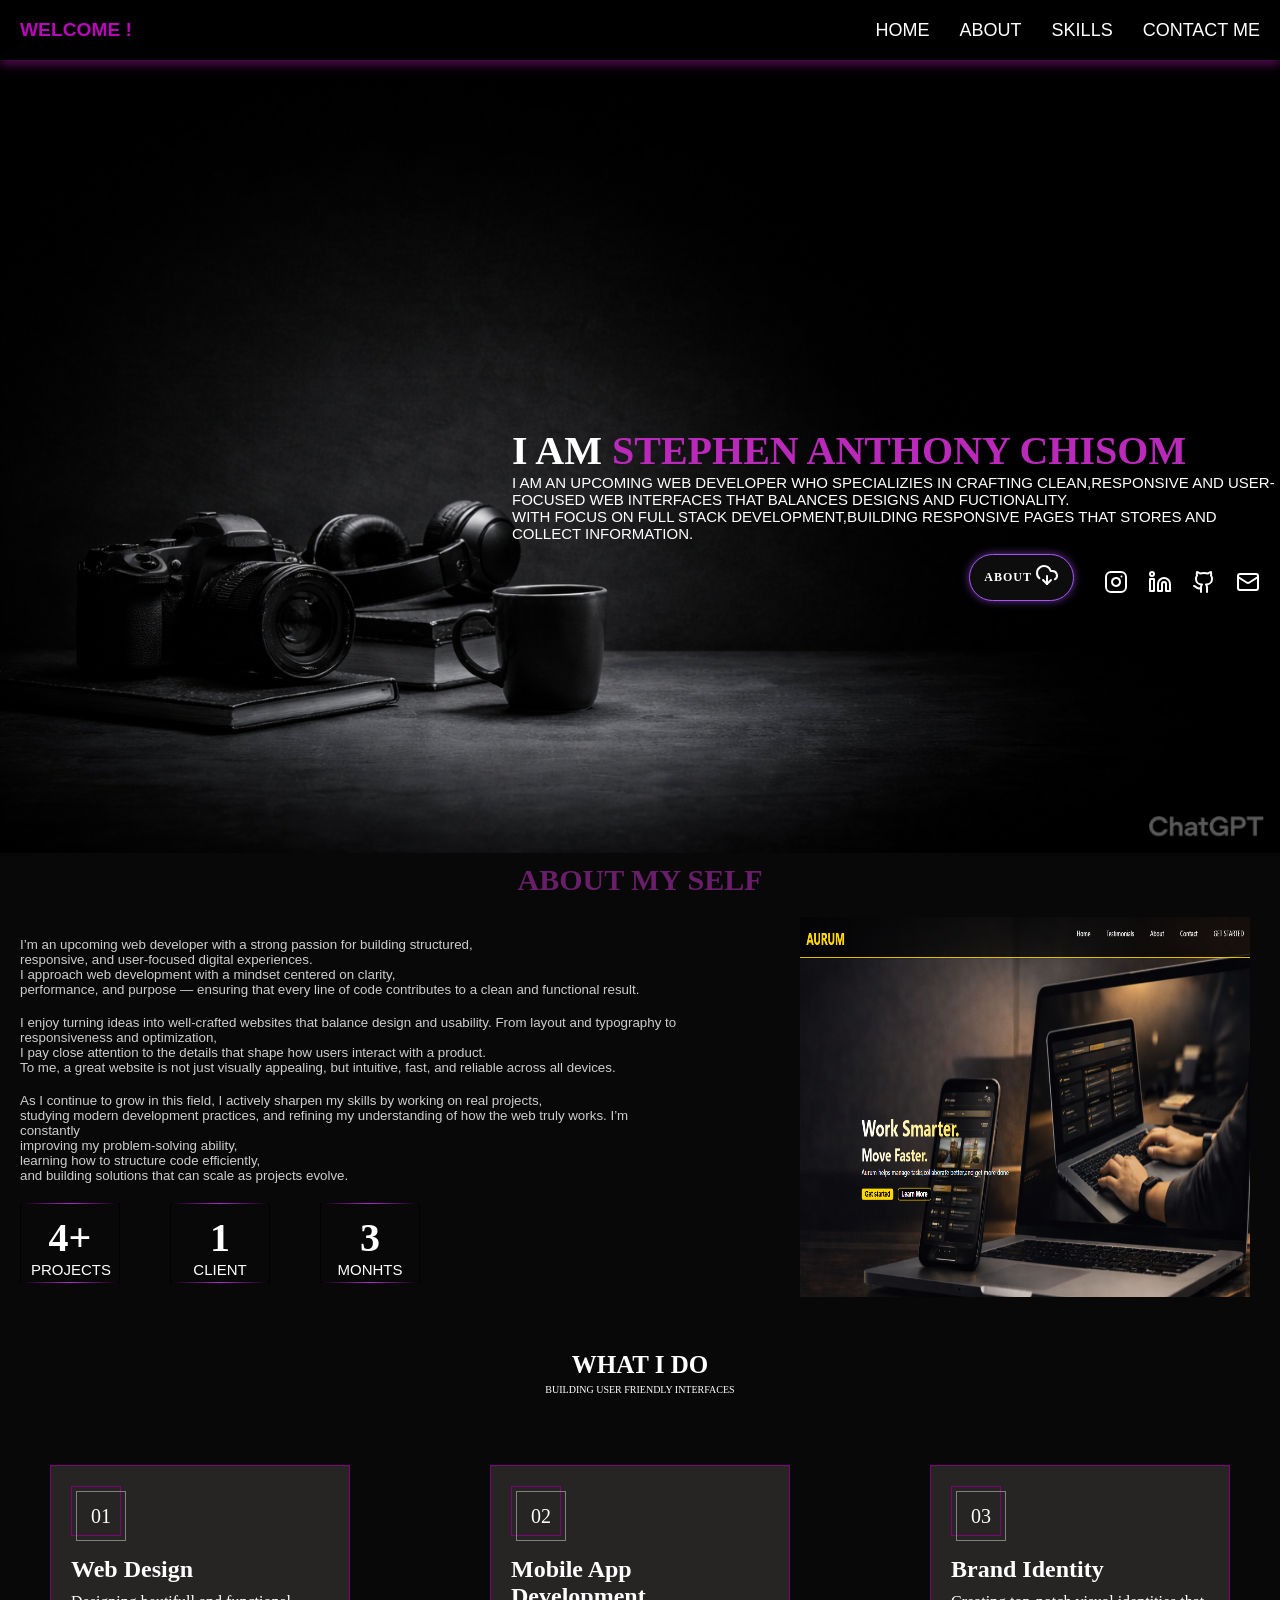
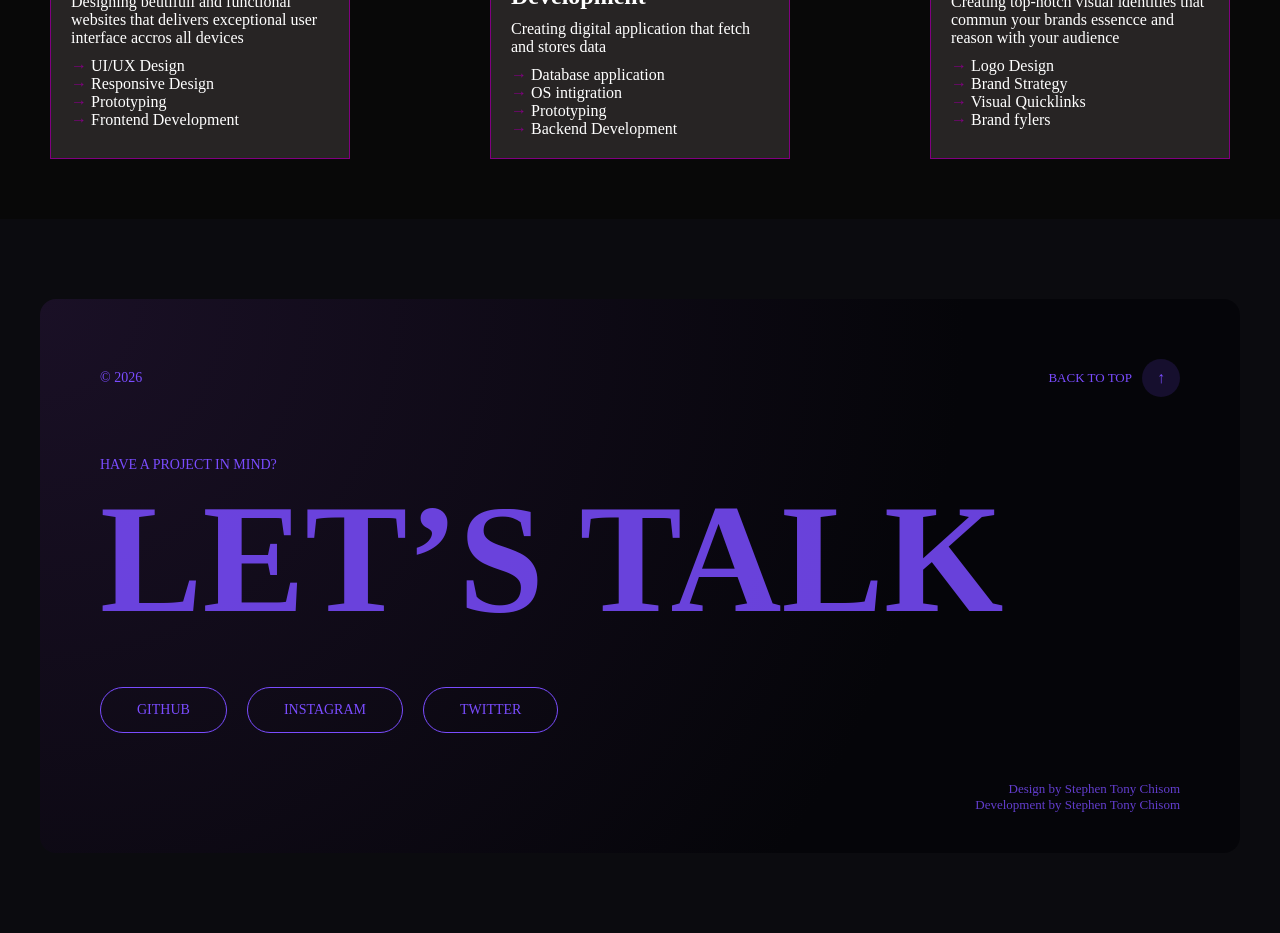
==== index.html @ 87e0ef07 "intial commit" ====
<!DOCTYPE html>
<html lang="en">

<head>
    <meta charset="UTF-8">
    <meta name="viewport" content="width=device-width, initial-scale=1.0">
    <title>My Potfolio Page|| Home</title>
    <link rel="stylesheet" href="style.css" />
</head>

<body>
    <div class="page-layout">
        <header class="header">
            <div class="logo">WELCOME !</div>
            <nav class=>
                <ul class="nav">
                    <li><a href="./index.html">HOME</a></li>
                    <li><a href="#about">ABOUT</a></li>
                    <li><a href="./skills.html">SKILLS</a></li>
                    <li><a href="./contact.html">CONTACT ME</a></li>
                </ul>
            </nav>
        </header>
        <main>
            <section>
                <div id="top" class="hero-sec">
                    <img class="hero-img" src="images/hero-img.jpg" alt="hero-image">
                    <div class="hero-text">
                        <h1>I AM <span>STEPHEN ANTHONY CHISOM</span></h1>
                        <p>I AM AN UPCOMING WEB DEVELOPER WHO SPECIALIZIES IN CRAFTING CLEAN,RESPONSIVE AND USER-FOCUSED
                            WEB INTERFACES THAT BALANCES DESIGNS AND FUCTIONALITY.<br>
                            WITH FOCUS ON FULL STACK DEVELOPMENT,BUILDING RESPONSIVE PAGES THAT STORES AND COLLECT
                            INFORMATION. </p>
                        <div class="abt-and-icon-container">
                         <div class="about-btn">
                                <div>ABOUT</div>
                                <div class=> <svg id="about-icon" xmlns="http://www.w3.org/2000/svg" width="24"
                                        height="24" viewBox="0 0 24 24" fill="none" stroke="currentColor"
                                        stroke-width="2" stroke-linecap="round" stroke-linejoin="round"
                                        class="lucide lucide-cloud-download-icon lucide-cloud-download">
                                        <path d="M12 13v8l-4-4" />
                                        <path d="m12 21 4-4" />
                                        <path d="M4.393 15.269A7 7 0 1 1 15.71 8h1.79a4.5 4.5 0 0 1 2.436 8.284" />
                                    </svg></div>
                            </div>
                            <div class="icons-container">
                                <div><svg xmlns="http://www.w3.org/2000/svg" width="24" height="24" viewBox="0 0 24 24"
                                        fill="none" stroke="currentColor" stroke-width="2" stroke-linecap="round"
                                        stroke-linejoin="round" class="lucide lucide-instagram-icon lucide-instagram">
                                        <rect width="20" height="20" x="2" y="2" rx="5" ry="5" />
                                        <path d="M16 11.37A4 4 0 1 1 12.63 8 4 4 0 0 1 16 11.37z" />
                                        <line x1="17.5" x2="17.51" y1="6.5" y2="6.5" />
                                    </svg></div>
                                <div><svg xmlns="http://www.w3.org/2000/svg" width="24" height="24" viewBox="0 0 24 24"
                                        fill="none" stroke="currentColor" stroke-width="2" stroke-linecap="round"
                                        stroke-linejoin="round" class="lucide lucide-linkedin-icon lucide-linkedin">
                                        <path
                                            d="M16 8a6 6 0 0 1 6 6v7h-4v-7a2 2 0 0 0-2-2 2 2 0 0 0-2 2v7h-4v-7a6 6 0 0 1 6-6z" />
                                        <rect width="4" height="12" x="2" y="9" />
                                        <circle cx="4" cy="4" r="2" />
                                    </svg></div>
                                <div><svg xmlns="http://www.w3.org/2000/svg" width="24" height="24" viewBox="0 0 24 24"
                                        fill="none" stroke="currentColor" stroke-width="2" stroke-linecap="round"
                                        stroke-linejoin="round" class="lucide lucide-github-icon lucide-github">
                                        <path
                                            d="M15 22v-4a4.8 4.8 0 0 0-1-3.5c3 0 6-2 6-5.5.08-1.25-.27-2.48-1-3.5.28-1.15.28-2.35 0-3.5 0 0-1 0-3 1.5-2.64-.5-5.36-.5-8 0C6 2 5 2 5 2c-.3 1.15-.3 2.35 0 3.5A5.403 5.403 0 0 0 4 9c0 3.5 3 5.5 6 5.5-.39.49-.68 1.05-.85 1.65-.17.6-.22 1.23-.15 1.85v4" />
                                        <path d="M9 18c-4.51 2-5-2-7-2" />
                                    </svg></div>
                                <div><svg xmlns="http://www.w3.org/2000/svg" width="24" height="24" viewBox="0 0 24 24"
                                        fill="none" stroke="currentColor" stroke-width="2" stroke-linecap="round"
                                        stroke-linejoin="round" class="lucide lucide-mail-icon lucide-mail">
                                        <path d="m22 7-8.991 5.727a2 2 0 0 1-2.009 0L2 7" />
                                        <rect x="2" y="4" width="20" height="16" rx="2" />
                                    </svg></div>
                            </div>
                        </div>
            </section>
            <section id="about">
                <h2 class="about-header">ABOUT MY SELF</h2>
                <div class="about-sec">
                    <div>
                        <div class="about-text-container">

                            <p class="about-text">I’m an upcoming web developer with a strong passion for building
                                structured,<br>
                                responsive, and
                                user-focused digital experiences. <br>
                                I approach web development with a mindset centered on
                                clarity,<br>
                                performance, and purpose — ensuring that every line of code contributes to a clean and
                                functional result.</p>
                            <br>
                            <p class="about-text">I enjoy turning ideas into well-crafted websites that balance design
                                and usability. From
                                layout
                                and typography to <br> responsiveness and optimization, <br>
                                I pay close attention to the details
                                that
                                shape how users interact with a product. <br>
                                To me, a great website is not just visually
                                appealing,
                                but intuitive, fast, and reliable across all devices.</p>
                            <br>
                            <p class="about-text">As I continue to grow in this field, I actively sharpen my skills by
                                working on real
                                projects,<br>
                                studying modern development practices, and refining my understanding of how the web
                                truly works.
                                I’m constantly<br> improving my problem-solving ability,<br>
                                learning how to structure code
                                efficiently,<br>

                                and building solutions that can scale as projects evolve.</p>
                        </div>
                        <div class="box-container">
                            <div class="box">
                                <h1>4+</h1>
                                <p>PROJECTS</p>
                            </div>
                            <div class="box">
                                <h1>1</h1>
                                <p>CLIENT</p>
                            </div>
                            <div class="box">
                                <h1>3</h1>
                                <p>MONHTS</p>
                            </div>
                        </div>
                    </div>
                    <div>
                        <img class="img-2" src="images/pic1.jpg" alt="pic">
                    </div>
                </div>
                <h3 class="about-header-2">WHAT I DO</h3>
                <p class="about-header-p">BUILDING USER FRIENDLY INTERFACES</p>
                <div class="service-flex">
                    <div class="service-box">
                        <div class="invisible-box">
                            <div class="child-1"></div>
                            <div class="child-2"></div>
                            <span class="service-text">01</span>
                        </div>
                        <h2>Web Design</h2>
                        <span>Designing beutifull and functional websites that delivers exceptional user interface accros
                            all devices</span>
                        <ul>
                            <li><span>&rarr;</span> UI/UX Design</li>
                            <li><span>&rarr;</span> Responsive Design</li>
                            <li><span>&rarr;</span> Prototyping</li>
                            <li><span>&rarr;</span> Frontend Development</li>
                        </ul>
                    </div>
                    <div class="service-box">
                        <div class="invisible-box">
                            <div class="child-1"></div>
                            <div class="child-2"></div>
                            <span class="service-text">02</span>
                        </div>
                        <h2>Mobile App Development</h2>
                        <span>Creating digital application that fetch and stores data</span>
                        <ul>
                            <li><span>&rarr;</span> Database application</li>
                            <li><span>&rarr;</span>  OS intigration</li>
                            <li><span>&rarr;</span>  Prototyping</li>
                            <li><span>&rarr;</span>  Backend Development</li>
                        </ul>
                    </div>
                        <div class="service-box">
                            <div class="invisible-box">
                                <div class="child-1"></div>
                                <div class="child-2"></div>
                                <span class="service-text">03</span>
                            </div>
                            <h2>Brand Identity</h2>
                            <span>Creating top-notch visual identities that commun your brands essencce and reason with
                                your audience</span>
                            <ul>
                                <li><span>&rarr;</span> Logo Design</li>
                                <li><span>&rarr;</span> Brand Strategy</li>
                                <li><span>&rarr;</span> Visual Quicklinks</li>
                                <li><span>&rarr;</span> Brand fylers</li>
                            </ul>
                        </div>
            </section>
        </main>
      <footer class="footer">
  <div class="footer-inner">

    <div class="footer-top">
      <span class="copyright">© 2026</span>

      <a href="#top" class="back-to-top">
        BACK TO TOP
        <span class="arrow">↑</span>
      </a>
    </div>

    <p class="subtitle">HAVE A PROJECT IN MIND?</p>

    <h1 class="title">LET’S TALK</h1>

    <div class="socials">
      <a href="#" class="pill">GITHUB</a>
      <a href="#" class="pill">INSTAGRAM</a>
      <a href="#" class="pill">TWITTER</a>
    </div>

    <div class="credits">
      <p>Design by Stephen Tony Chisom</p>
      <p>Development by Stephen Tony Chisom</p>
    </div>

  </div>
</footer>
    </div>
</body>

</html>
---- style.css ----
* {
    box-sizing: border-box;
    margin: 0;
    padding: 0;
}

.page-layout {
    display: grid;
    grid-template-rows: auto 1fr auto;
    grid-template-areas:
        'header header'
        'main main'
        'footer footer';
    min-height: 100vh;

    background-color: rgb(8, 8, 8);
}

.header {
    grid-area: header;
    display: flex;
    position: fixed;
    justify-content: space-between;
    color: white;
    background-color: black;
    width: 100%;
    height: 60px;
    padding: 10px 20px;
    top: 0;
    left: 0;
    align-items: center;
    box-shadow: 0 5px 10px rgba(80, 8, 80, 1);
    z-index: 10;
}
main{
    grid-area: main;
}
.nav {
    display: flex;
    gap: 30px;
    list-style: none;
    flex-wrap: wrap;
}

nav ul li a {
    text-decoration: none;
    color: white;
    font-size: large;
    font-family: 'Franklin Gothic Medium', 'Arial Narrow', Arial, sans-serif;
}

.logo {
    color: rgb(184, 8, 184);
    font-size: larger;
    font-family: 'Gill Sans', 'Gill Sans MT', Calibri, 'Trebuchet MS', sans-serif;
    cursor: pointer;
    font-weight: bold;
}

nav ul li a:hover {
    color: rgb(88, 78, 78);
}

.hero-sec {
    position: relative;
    width: 100%;
    height: calc(100vh-60px);
    overflow: hidden;
}

.page-layout {
    width: 100%;
    height: 100%;
    object-fit: cover;
    display: block;
}

.hero-img {
    width: 100%;
    height: 100%;
    object-fit: cover;
    display: block;
}

main div div h1 {
    color: white;
    font-size: 40px;
    font-family: Cambria, Cochin, Georgia, Times, 'Times New Roman', serif;
}

main div div h1 span {
    color: rgba(190, 42, 190, 0.986);
    font-size: 40px;
}

main div div p {
    color: white;
    font-size: 15px;
    font-family: Impact, Haettenschweiler, 'Arial Narrow Bold', sans-serif;
}

.hero-text {
    position: absolute;
    top: 50%;
    left: 40%;
}

.about-btn {
    display: inline-flex;
    align-items: center;
    gap: 3px;
    padding: 8px 14px;
    border-radius: 30px;
    background-color: #0d0d0d;
    color: white;
    text-decoration: none;
    font-size: 12px;
    font-weight: 600;
    letter-spacing: 1px;
    border: 1.5px solid #a855f7;
    box-shadow: 0 0 8px rgba(168, 85, 247, 0.6);
    margin-top: 12px;
    cursor: pointer;
}

#about-icon {
    font-size: 1px;
}

.about-btn:hover {
    background: #9b4dff;
    color: #000;
    box-shadow: 0 0 25px rgba(155, 77, 255, 1);
    transition: all 0.5s ease;
}

.icons-container {
    display: flex;
    gap: 20px;
    color: white;
    margin-top: 25px;
    font-size: 30px;
    padding-right: 20px;
    flex-wrap: wrap;
}

.abt-and-icon-container {
    display: flex;
    justify-content: flex-end;
    gap: 30px;
    flex-wrap: wrap;
}
.about-header{
    font-size: 30px;
    text-align: center;
    color: rgb(105, 30, 105);
    margin-top: 10px;
    margin-bottom: 20px;
}
.about-text{
    color: rgb(206, 205, 205);
    font-size: smaller;
   font-family: Verdana, Geneva, Tahoma, sans-serif;
}
.about-text-container{
    padding: 20px;
}
.about-sec{
    display: flex;
    gap: 100px;

}
.img-2{
    width:450px;
    height: 380px;
    margin-right:  30px;
}
.box{
    border: 1px solid ;
    border-image: linear-gradient(to right, #000000, #b725d4, #000000)1;;
    padding: 10px;
    text-align: center;
    width: 100px;
    height: 80px;
}
.box-container{
    display: flex;
   margin-left: 20px;
   gap: 50px;
   flex-wrap: wrap;
}
.about-header-2{
    color: white;
    font-size: 25PX;
    text-align: center;
    margin-top: 50px;
    margin-bottom: 5px;
}
.about-header-p{
    color: white;
    text-align: center;
    font-size: 10px;
}
.invisible-box{
    position: relative;
    display: flex;
    height: 60px;
    width: 60px;
    justify-content: center;
    align-items: center;
}
.child-1{
    position: absolute;
    height: 50px;
    width: 50px;
    border: 1px solid purple;
    top: 0;
    left: 0;
    
}
.child-2{
    position: absolute;
    height: 50px;
    width: 50px;
    border: 1px solid grey;
}
.service-text{ 
    color: white;
    font-size: 20px;
}
.service-box{
    display: flex;
    flex-direction: column;
    gap: 10px;
    background-color: rgb(39, 36, 36);
    border: 1px solid purple;
    margin-bottom: 10px;
    width: 300px;
    padding: 20px ;
    color: white;
}
.service-flex{
    display: flex;
 justify-content: space-between;
 margin-top: 20px;
 padding: 50px;
}
div ul li{
    list-style: none;
}
div ul li span{
    color: purple;
}
footer{
    grid-area: footer;
    background-color: black;
    width: 100vw;
}
.footer {
  background: #0b0b0f;
  padding: 80px 40px;
}

.footer-inner {
  background: radial-gradient(
    circle at top left,
    #1a1026,
    #050509 70%
  );
  padding: 60px;
  border-radius: 16px;
  position: relative;
  overflow: hidden;
}


.footer-top {
  display: flex;
  justify-content: space-between;
  align-items: center;
  margin-bottom: 60px;
}

.copyright {
  color: #7a4cff;
  font-size: 14px;
}

.back-to-top {
  color: #7a4cff;
  text-decoration: none;
  font-size: 13px;
  display: flex;
  align-items: center;
  gap: 10px;
}

.arrow {
  width: 38px;
  height: 38px;
  border-radius: 50%;
  background: rgba(122, 76, 255, 0.15);
  display: flex;
  align-items: center;
  justify-content: center;
  font-size: 16px;
}


.subtitle {
  color: #7a4cff;
  font-size: 14px;
  margin-bottom: 10px;
}

.title {
  font-size: clamp(64px, 12vw, 160px);
  font-weight: 700;
  color: rgba(122, 76, 255, 0.85);
  line-height: 1;
  margin-bottom: 50px;
}

.socials {
  display: flex;
  gap: 20px;
  margin-bottom: 60px;
}

.pill {
  padding: 14px 36px;
  border: 1px solid #7a4cff;
  border-radius: 999px;
  color: #7a4cff;
  text-decoration: none;
  font-size: 14px;
  transition: all 0.3s ease;
}

.pill:hover {
  background: #7a4cff;
  color: #050509;
}


.credits {
  position: absolute;
  right: 60px;
  bottom: 40px;
  text-align: right;
  font-size: 13px;
  color: #7a4cff;
  opacity: 0.8;
}
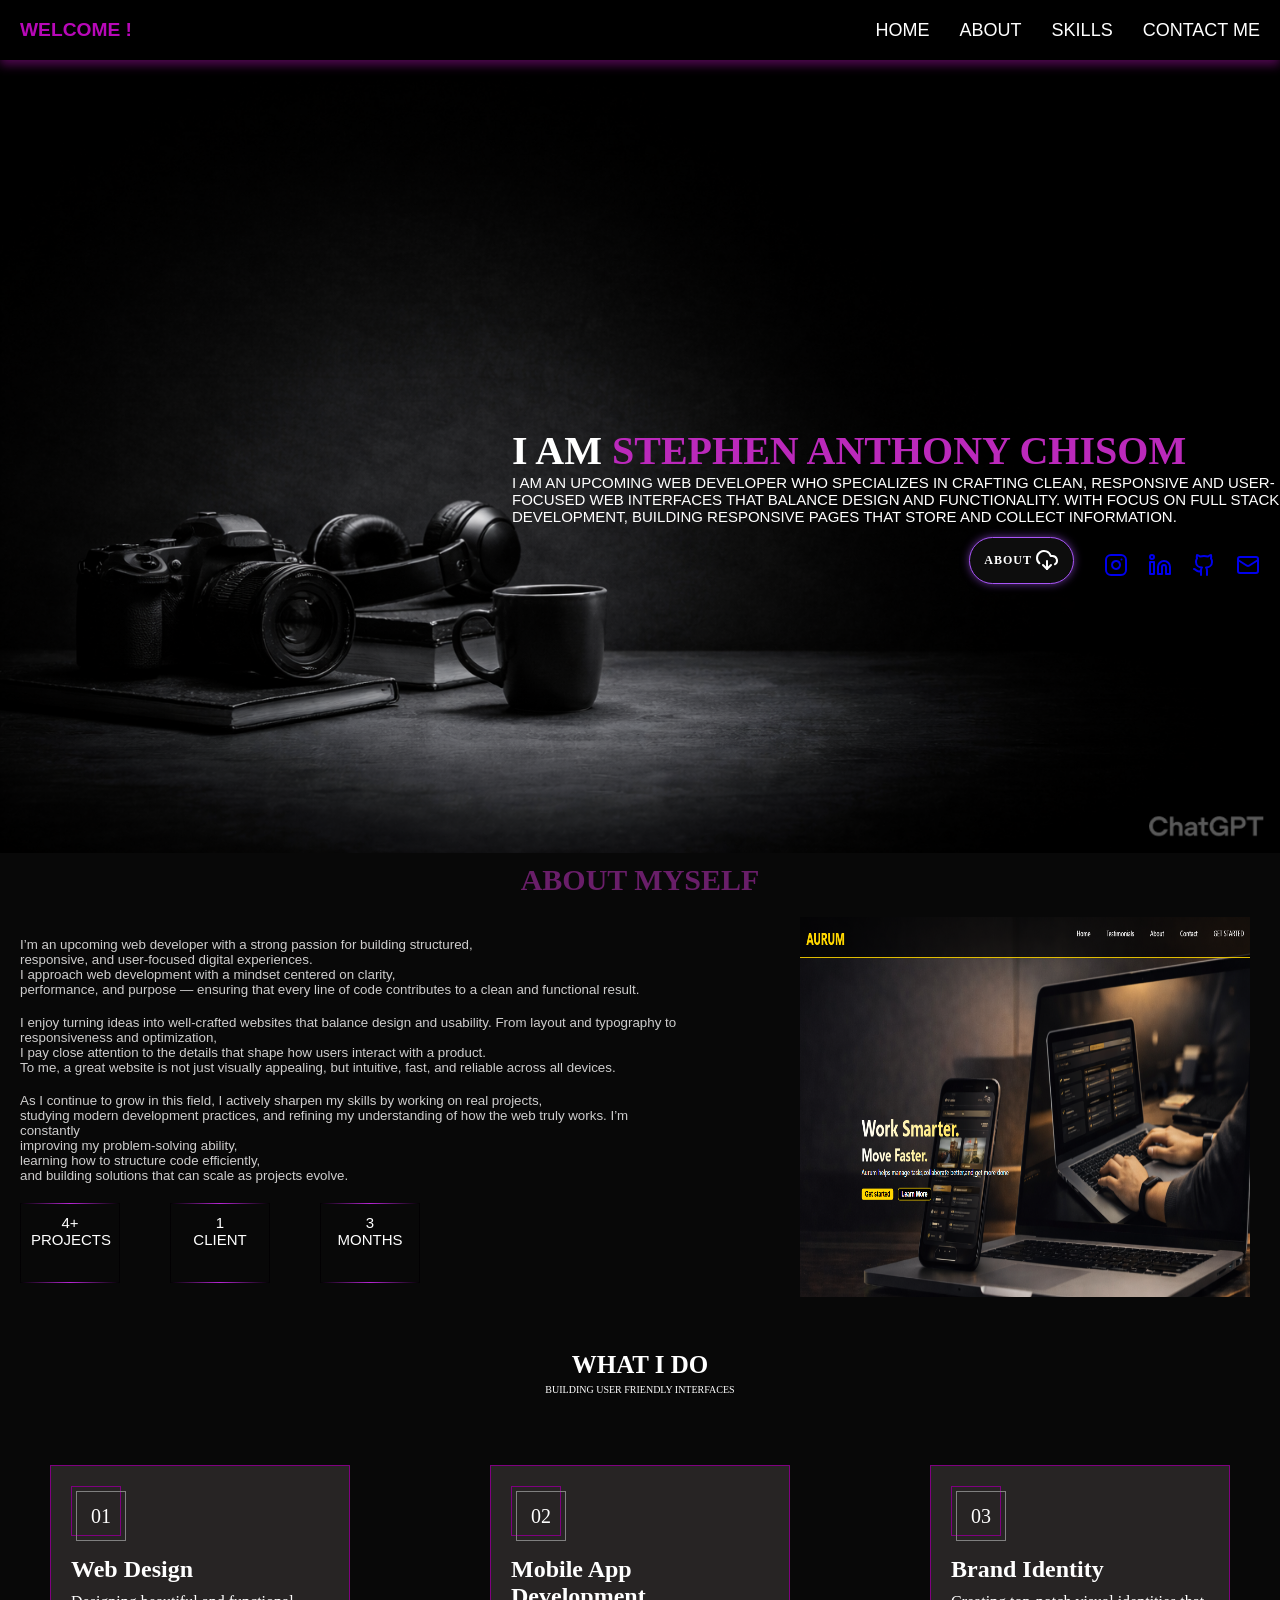
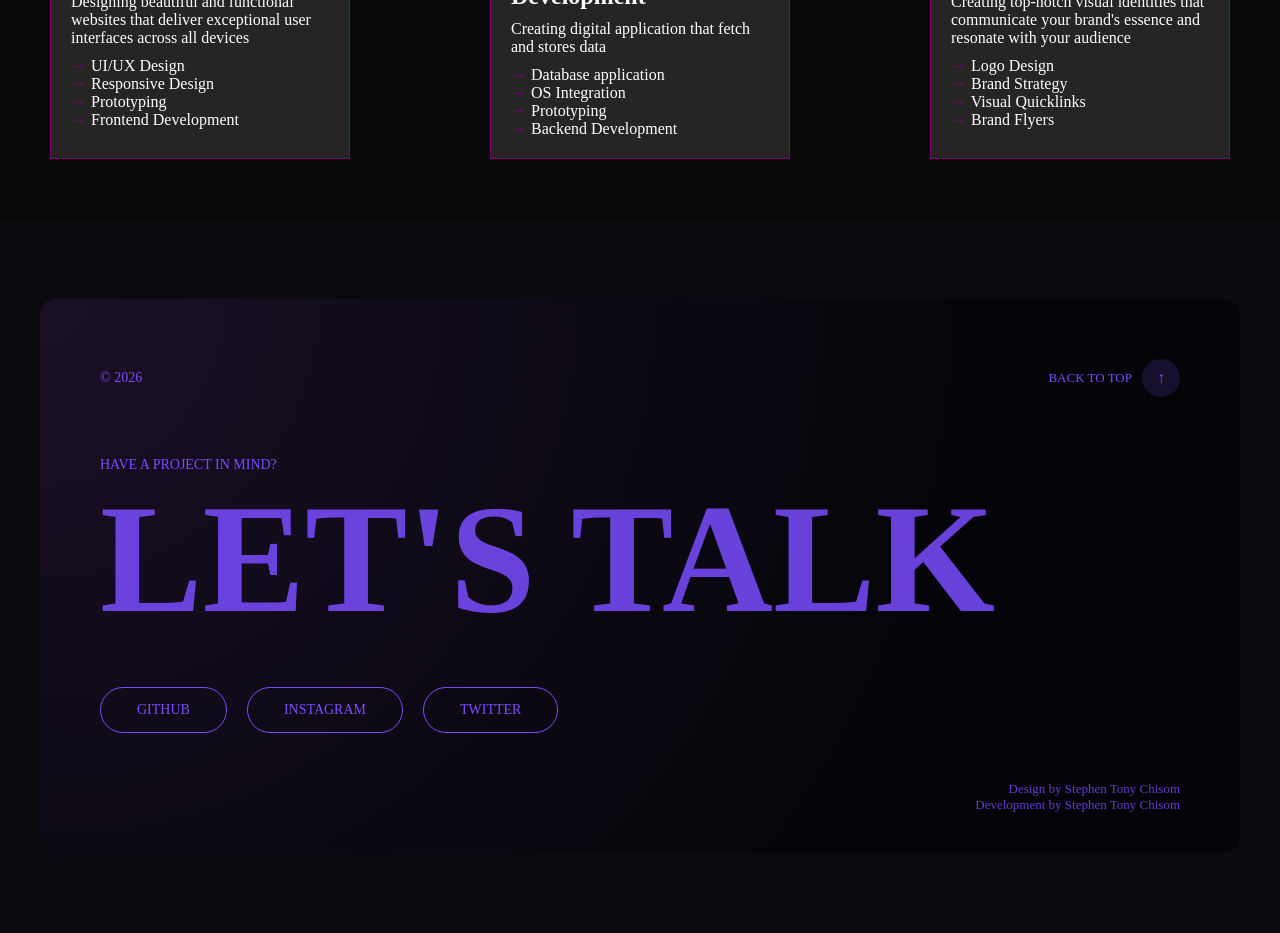
==== commit 86ea674f: "new changes" ====
--- a/index.html
+++ b/index.html
@@ -1,218 +1,377 @@
-<!DOCTYPE html>
+<!doctype html>
 <html lang="en">
-
-<head>
-    <meta charset="UTF-8">
-    <meta name="viewport" content="width=device-width, initial-scale=1.0">
-    <title>My Potfolio Page|| Home</title>
-    <link rel="stylesheet" href="style.css" />
-</head>
-
-<body>
-    <div class="page-layout">
-        <header class="header">
-            <div class="logo">WELCOME !</div>
-            <nav class=>
-                <ul class="nav">
-                    <li><a href="./index.html">HOME</a></li>
-                    <li><a href="#about">ABOUT</a></li>
-                    <li><a href="./skills.html">SKILLS</a></li>
-                    <li><a href="./contact.html">CONTACT ME</a></li>
-                </ul>
-            </nav>
-        </header>
-        <main>
-            <section>
-                <div id="top" class="hero-sec">
-                    <img class="hero-img" src="images/hero-img.jpg" alt="hero-image">
-                    <div class="hero-text">
-                        <h1>I AM <span>STEPHEN ANTHONY CHISOM</span></h1>
-                        <p>I AM AN UPCOMING WEB DEVELOPER WHO SPECIALIZIES IN CRAFTING CLEAN,RESPONSIVE AND USER-FOCUSED
-                            WEB INTERFACES THAT BALANCES DESIGNS AND FUCTIONALITY.<br>
-                            WITH FOCUS ON FULL STACK DEVELOPMENT,BUILDING RESPONSIVE PAGES THAT STORES AND COLLECT
-                            INFORMATION. </p>
-                        <div class="abt-and-icon-container">
-                         <div class="about-btn">
-                                <div>ABOUT</div>
-                                <div class=> <svg id="about-icon" xmlns="http://www.w3.org/2000/svg" width="24"
-                                        height="24" viewBox="0 0 24 24" fill="none" stroke="currentColor"
-                                        stroke-width="2" stroke-linecap="round" stroke-linejoin="round"
-                                        class="lucide lucide-cloud-download-icon lucide-cloud-download">
-                                        <path d="M12 13v8l-4-4" />
-                                        <path d="m12 21 4-4" />
-                                        <path d="M4.393 15.269A7 7 0 1 1 15.71 8h1.79a4.5 4.5 0 0 1 2.436 8.284" />
-                                    </svg></div>
-                            </div>
-                            <div class="icons-container">
-                                <div><svg xmlns="http://www.w3.org/2000/svg" width="24" height="24" viewBox="0 0 24 24"
-                                        fill="none" stroke="currentColor" stroke-width="2" stroke-linecap="round"
-                                        stroke-linejoin="round" class="lucide lucide-instagram-icon lucide-instagram">
-                                        <rect width="20" height="20" x="2" y="2" rx="5" ry="5" />
-                                        <path d="M16 11.37A4 4 0 1 1 12.63 8 4 4 0 0 1 16 11.37z" />
-                                        <line x1="17.5" x2="17.51" y1="6.5" y2="6.5" />
-                                    </svg></div>
-                                <div><svg xmlns="http://www.w3.org/2000/svg" width="24" height="24" viewBox="0 0 24 24"
-                                        fill="none" stroke="currentColor" stroke-width="2" stroke-linecap="round"
-                                        stroke-linejoin="round" class="lucide lucide-linkedin-icon lucide-linkedin">
-                                        <path
-                                            d="M16 8a6 6 0 0 1 6 6v7h-4v-7a2 2 0 0 0-2-2 2 2 0 0 0-2 2v7h-4v-7a6 6 0 0 1 6-6z" />
-                                        <rect width="4" height="12" x="2" y="9" />
-                                        <circle cx="4" cy="4" r="2" />
-                                    </svg></div>
-                                <div><svg xmlns="http://www.w3.org/2000/svg" width="24" height="24" viewBox="0 0 24 24"
-                                        fill="none" stroke="currentColor" stroke-width="2" stroke-linecap="round"
-                                        stroke-linejoin="round" class="lucide lucide-github-icon lucide-github">
-                                        <path
-                                            d="M15 22v-4a4.8 4.8 0 0 0-1-3.5c3 0 6-2 6-5.5.08-1.25-.27-2.48-1-3.5.28-1.15.28-2.35 0-3.5 0 0-1 0-3 1.5-2.64-.5-5.36-.5-8 0C6 2 5 2 5 2c-.3 1.15-.3 2.35 0 3.5A5.403 5.403 0 0 0 4 9c0 3.5 3 5.5 6 5.5-.39.49-.68 1.05-.85 1.65-.17.6-.22 1.23-.15 1.85v4" />
-                                        <path d="M9 18c-4.51 2-5-2-7-2" />
-                                    </svg></div>
-                                <div><svg xmlns="http://www.w3.org/2000/svg" width="24" height="24" viewBox="0 0 24 24"
-                                        fill="none" stroke="currentColor" stroke-width="2" stroke-linecap="round"
-                                        stroke-linejoin="round" class="lucide lucide-mail-icon lucide-mail">
-                                        <path d="m22 7-8.991 5.727a2 2 0 0 1-2.009 0L2 7" />
-                                        <rect x="2" y="4" width="20" height="16" rx="2" />
-                                    </svg></div>
-                            </div>
-                        </div>
-            </section>
-            <section id="about">
-                <h2 class="about-header">ABOUT MY SELF</h2>
-                <div class="about-sec">
-                    <div>
-                        <div class="about-text-container">
-
-                            <p class="about-text">I’m an upcoming web developer with a strong passion for building
-                                structured,<br>
-                                responsive, and
-                                user-focused digital experiences. <br>
-                                I approach web development with a mindset centered on
-                                clarity,<br>
-                                performance, and purpose — ensuring that every line of code contributes to a clean and
-                                functional result.</p>
-                            <br>
-                            <p class="about-text">I enjoy turning ideas into well-crafted websites that balance design
-                                and usability. From
-                                layout
-                                and typography to <br> responsiveness and optimization, <br>
-                                I pay close attention to the details
-                                that
-                                shape how users interact with a product. <br>
-                                To me, a great website is not just visually
-                                appealing,
-                                but intuitive, fast, and reliable across all devices.</p>
-                            <br>
-                            <p class="about-text">As I continue to grow in this field, I actively sharpen my skills by
-                                working on real
-                                projects,<br>
-                                studying modern development practices, and refining my understanding of how the web
-                                truly works.
-                                I’m constantly<br> improving my problem-solving ability,<br>
-                                learning how to structure code
-                                efficiently,<br>
-
-                                and building solutions that can scale as projects evolve.</p>
-                        </div>
-                        <div class="box-container">
-                            <div class="box">
-                                <h1>4+</h1>
-                                <p>PROJECTS</p>
-                            </div>
-                            <div class="box">
-                                <h1>1</h1>
-                                <p>CLIENT</p>
-                            </div>
-                            <div class="box">
-                                <h1>3</h1>
-                                <p>MONHTS</p>
-                            </div>
-                        </div>
-                    </div>
-                    <div>
-                        <img class="img-2" src="images/pic1.jpg" alt="pic">
-                    </div>
-                </div>
-                <h3 class="about-header-2">WHAT I DO</h3>
-                <p class="about-header-p">BUILDING USER FRIENDLY INTERFACES</p>
-                <div class="service-flex">
-                    <div class="service-box">
-                        <div class="invisible-box">
-                            <div class="child-1"></div>
-                            <div class="child-2"></div>
-                            <span class="service-text">01</span>
-                        </div>
-                        <h2>Web Design</h2>
-                        <span>Designing beutifull and functional websites that delivers exceptional user interface accros
-                            all devices</span>
-                        <ul>
-                            <li><span>&rarr;</span> UI/UX Design</li>
-                            <li><span>&rarr;</span> Responsive Design</li>
-                            <li><span>&rarr;</span> Prototyping</li>
-                            <li><span>&rarr;</span> Frontend Development</li>
-                        </ul>
-                    </div>
-                    <div class="service-box">
-                        <div class="invisible-box">
-                            <div class="child-1"></div>
-                            <div class="child-2"></div>
-                            <span class="service-text">02</span>
-                        </div>
-                        <h2>Mobile App Development</h2>
-                        <span>Creating digital application that fetch and stores data</span>
-                        <ul>
-                            <li><span>&rarr;</span> Database application</li>
-                            <li><span>&rarr;</span>  OS intigration</li>
-                            <li><span>&rarr;</span>  Prototyping</li>
-                            <li><span>&rarr;</span>  Backend Development</li>
-                        </ul>
-                    </div>
-                        <div class="service-box">
-                            <div class="invisible-box">
-                                <div class="child-1"></div>
-                                <div class="child-2"></div>
-                                <span class="service-text">03</span>
-                            </div>
-                            <h2>Brand Identity</h2>
-                            <span>Creating top-notch visual identities that commun your brands essencce and reason with
-                                your audience</span>
-                            <ul>
-                                <li><span>&rarr;</span> Logo Design</li>
-                                <li><span>&rarr;</span> Brand Strategy</li>
-                                <li><span>&rarr;</span> Visual Quicklinks</li>
-                                <li><span>&rarr;</span> Brand fylers</li>
-                            </ul>
-                        </div>
-            </section>
-        </main>
-      <footer class="footer">
-  <div class="footer-inner">
-
-    <div class="footer-top">
-      <span class="copyright">© 2026</span>
-
-      <a href="#top" class="back-to-top">
-        BACK TO TOP
-        <span class="arrow">↑</span>
-      </a>
-    </div>
-
-    <p class="subtitle">HAVE A PROJECT IN MIND?</p>
-
-    <h1 class="title">LET’S TALK</h1>
-
-    <div class="socials">
-      <a href="#" class="pill">GITHUB</a>
-      <a href="#" class="pill">INSTAGRAM</a>
-      <a href="#" class="pill">TWITTER</a>
-    </div>
-
-    <div class="credits">
-      <p>Design by Stephen Tony Chisom</p>
-      <p>Development by Stephen Tony Chisom</p>
-    </div>
-
-  </div>
-</footer>
-    </div>
-</body>
-
-</html>+	<head>
+		<meta charset="UTF-8" />
+		<meta
+			name="viewport"
+			content="width=device-width, initial-scale=1.0"
+		/>
+		<title>My Portfolio Page || Home</title>
+		<meta
+			name="description"
+			content="Stephen Anthony Chisom - Web Developer Portfolio"
+		/>
+		<link
+			rel="stylesheet"
+			href="style.css"
+		/>
+	</head>
+
+	<body>
+		<div class="page-layout">
+			<header class="header">
+				<div class="logo">WELCOME !</div>
+				<nav>
+					<ul class="nav">
+						<li><a href="./index.html">HOME</a></li>
+						<li><a href="./index.html#about">ABOUT</a></li>
+						<li><a href="./skills.html">SKILLS</a></li>
+						<li><a href="./contact.html">CONTACT ME</a></li>
+					</ul>
+				</nav>
+			</header>
+			<main>
+				<section>
+					<div
+						id="top"
+						class="hero-sec"
+					>
+						<img
+							class="hero-img"
+							src="images/hero-img.jpg"
+							alt="Portrait of Stephen Anthony Chisom"
+						/>
+						<div class="hero-text">
+							<h1>I AM <span>STEPHEN ANTHONY CHISOM</span></h1>
+							<p>
+								I AM AN UPCOMING WEB DEVELOPER WHO SPECIALIZES
+								IN CRAFTING CLEAN, RESPONSIVE AND USER-FOCUSED
+								WEB INTERFACES THAT BALANCE DESIGN AND
+								FUNCTIONALITY. WITH FOCUS ON FULL STACK
+								DEVELOPMENT, BUILDING RESPONSIVE PAGES THAT
+								STORE AND COLLECT INFORMATION.
+							</p>
+							<div class="abt-and-icon-container">
+								<a
+									href="#about"
+									class="about-btn"
+								>
+									<span>ABOUT</span>
+									<svg
+										id="about-icon"
+										xmlns="http://www.w3.org/2000/svg"
+										width="24"
+										height="24"
+										viewBox="0 0 24 24"
+										fill="none"
+										stroke="currentColor"
+										stroke-width="2"
+										stroke-linecap="round"
+										stroke-linejoin="round"
+										class="lucide lucide-cloud-download-icon lucide-cloud-download"
+									>
+										<path d="M12 13v8l-4-4" />
+										<path d="m12 21 4-4" />
+										<path
+											d="M4.393 15.269A7 7 0 1 1 15.71 8h1.79a4.5 4.5 0 0 1 2.436 8.284"
+										/>
+									</svg>
+								</a>
+								<div class="icons-container">
+									<a
+										href="https://www.instagram.com/tony.stephen.03"
+										aria-label="Instagram"
+										><svg
+											xmlns="http://www.w3.org/2000/svg"
+											width="24"
+											height="24"
+											viewBox="0 0 24 24"
+											fill="none"
+											stroke="currentColor"
+											stroke-width="2"
+											stroke-linecap="round"
+											stroke-linejoin="round"
+											class="lucide lucide-instagram-icon lucide-instagram"
+										>
+											<rect
+												width="20"
+												height="20"
+												x="2"
+												y="2"
+												rx="5"
+												ry="5"
+											/>
+											<path
+												d="M16 11.37A4 4 0 1 1 12.63 8 4 4 0 0 1 16 11.37z"
+											/>
+											<line
+												x1="17.5"
+												x2="17.51"
+												y1="6.5"
+												y2="6.5"
+											/></svg
+									></a>
+									<a
+										href="#"
+										aria-label="LinkedIn"
+										><svg
+											xmlns="http://www.w3.org/2000/svg"
+											width="24"
+											height="24"
+											viewBox="0 0 24 24"
+											fill="none"
+											stroke="currentColor"
+											stroke-width="2"
+											stroke-linecap="round"
+											stroke-linejoin="round"
+											class="lucide lucide-linkedin-icon lucide-linkedin"
+										>
+											<path
+												d="M16 8a6 6 0 0 1 6 6v7h-4v-7a2 2 0 0 0-2-2 2 2 0 0 0-2 2v7h-4v-7a6 6 0 0 1 6-6z"
+											/>
+											<rect
+												width="4"
+												height="12"
+												x="2"
+												y="9"
+											/>
+											<circle
+												cx="4"
+												cy="4"
+												r="2"
+											/></svg
+									></a>
+									<a
+										href="https://github.com/anonymous-fx6090-collab"
+										aria-label="GitHub"
+										><svg
+											xmlns="http://www.w3.org/2000/svg"
+											width="24"
+											height="24"
+											viewBox="0 0 24 24"
+											fill="none"
+											stroke="currentColor"
+											stroke-width="2"
+											stroke-linecap="round"
+											stroke-linejoin="round"
+											class="lucide lucide-github-icon lucide-github"
+										>
+											<path
+												d="M15 22v-4a4.8 4.8 0 0 0-1-3.5c3 0 6-2 6-5.5.08-1.25-.27-2.48-1-3.5.28-1.15.28-2.35 0-3.5 0 0-1 0-3 1.5-2.64-.5-5.36-.5-8 0C6 2 5 2 5 2c-.3 1.15-.3 2.35 0 3.5A5.403 5.403 0 0 0 4 9c0 3.5 3 5.5 6 5.5-.39.49-.68 1.05-.85 1.65-.17.6-.22 1.23-.15 1.85v4"
+											/>
+											<path
+												d="M9 18c-4.51 2-5-2-7-2"
+											/></svg
+									></a>
+									<a
+										href="mailto:pandagoingparanoid@gmail.com"
+										aria-label="Email"
+										><svg
+											xmlns="http://www.w3.org/2000/svg"
+											width="24"
+											height="24"
+											viewBox="0 0 24 24"
+											fill="none"
+											stroke="currentColor"
+											stroke-width="2"
+											stroke-linecap="round"
+											stroke-linejoin="round"
+											class="lucide lucide-mail-icon lucide-mail"
+										>
+											<path
+												d="m22 7-8.991 5.727a2 2 0 0 1-2.009 0L2 7"
+											/>
+											<rect
+												x="2"
+												y="4"
+												width="20"
+												height="16"
+												rx="2"
+											/></svg
+									></a>
+								</div>
+							</div>
+						</div>
+					</div>
+				</section>
+				<section id="about">
+					<h2 class="about-header">ABOUT MYSELF</h2>
+					<div class="about-sec">
+						<div>
+							<div class="about-text-container">
+								<p class="about-text">
+									I’m an upcoming web developer with a strong
+									passion for building structured,<br />
+									responsive, and user-focused digital
+									experiences. <br />
+									I approach web development with a mindset
+									centered on clarity,<br />
+									performance, and purpose — ensuring that
+									every line of code contributes to a clean
+									and functional result.
+								</p>
+								<br />
+								<p class="about-text">
+									I enjoy turning ideas into well-crafted
+									websites that balance design and usability.
+									From layout and typography to <br />
+									responsiveness and optimization, <br />
+									I pay close attention to the details that
+									shape how users interact with a product.
+									<br />
+									To me, a great website is not just visually
+									appealing, but intuitive, fast, and reliable
+									across all devices.
+								</p>
+								<br />
+								<p class="about-text">
+									As I continue to grow in this field, I
+									actively sharpen my skills by working on
+									real projects,<br />
+									studying modern development practices, and
+									refining my understanding of how the web
+									truly works. I’m constantly<br />
+									improving my problem-solving ability,<br />
+									learning how to structure code
+									efficiently,<br />
+
+									and building solutions that can scale as
+									projects evolve.
+								</p>
+							</div>
+							<div class="box-container">
+								<div class="box">
+									<p class="stat-number">4+</p>
+									<p>PROJECTS</p>
+								</div>
+								<div class="box">
+									<p class="stat-number">1</p>
+									<p>CLIENT</p>
+								</div>
+								<div class="box">
+									<p class="stat-number">3</p>
+									<p>MONTHS</p>
+								</div>
+							</div>
+						</div>
+						<div>
+							<img
+								class="img-2"
+								src="images/pic1.jpg"
+								alt="Stephen Anthony Chisom at work"
+							/>
+						</div>
+					</div>
+					<h3 class="about-header-2">WHAT I DO</h3>
+					<p class="about-header-p">
+						BUILDING USER FRIENDLY INTERFACES
+					</p>
+					<div class="service-flex">
+						<div class="service-box">
+							<div class="invisible-box">
+								<div class="child-1"></div>
+								<div class="child-2"></div>
+								<span class="service-text">01</span>
+							</div>
+							<h2>Web Design</h2>
+							<span
+								>Designing beautiful and functional websites
+								that deliver exceptional user interfaces across
+								all devices</span
+							>
+							<ul>
+								<li><span>&rarr;</span> UI/UX Design</li>
+								<li><span>&rarr;</span> Responsive Design</li>
+								<li><span>&rarr;</span> Prototyping</li>
+								<li>
+									<span>&rarr;</span> Frontend Development
+								</li>
+							</ul>
+						</div>
+						<div class="service-box">
+							<div class="invisible-box">
+								<div class="child-1"></div>
+								<div class="child-2"></div>
+								<span class="service-text">02</span>
+							</div>
+							<h2>Mobile App Development</h2>
+							<span
+								>Creating digital application that fetch and
+								stores data</span
+							>
+							<ul>
+								<li>
+									<span>&rarr;</span> Database application
+								</li>
+								<li><span>&rarr;</span> OS Integration</li>
+								<li><span>&rarr;</span> Prototyping</li>
+								<li><span>&rarr;</span> Backend Development</li>
+							</ul>
+						</div>
+						<div class="service-box">
+							<div class="invisible-box">
+								<div class="child-1"></div>
+								<div class="child-2"></div>
+								<span class="service-text">03</span>
+							</div>
+							<h2>Brand Identity</h2>
+							<span
+								>Creating top-notch visual identities that
+								communicate your brand's essence and resonate
+								with your audience</span
+							>
+							<ul>
+								<li><span>&rarr;</span> Logo Design</li>
+								<li><span>&rarr;</span> Brand Strategy</li>
+								<li><span>&rarr;</span> Visual Quicklinks</li>
+								<li><span>&rarr;</span> Brand Flyers</li>
+							</ul>
+						</div>
+					</div>
+				</section>
+			</main>
+			<footer class="footer">
+				<div class="footer-inner">
+					<div class="footer-top">
+						<span class="copyright">© 2026</span>
+
+						<a
+							href="#top"
+							class="back-to-top"
+						>
+							BACK TO TOP
+							<span class="arrow">↑</span>
+						</a>
+					</div>
+
+					<p class="subtitle">HAVE A PROJECT IN MIND?</p>
+
+					<h2 class="title">LET'S TALK</h2>
+
+					<div class="socials">
+						<a
+							href="#https://github.com/anonymousfx6090-collab"
+							class="pill"
+							>GITHUB</a
+						>
+						<a
+							href="#https://www.instagram.com/tony=stephen=03"
+							class="pill"
+							>INSTAGRAM</a
+						>
+						<a
+							href="#https://x.com/tonystephen6090"
+							class="pill"
+							>TWITTER</a
+						>
+					</div>
+
+					<div class="credits">
+						<p>Design by Stephen Tony Chisom</p>
+						<p>Development by Stephen Tony Chisom</p>
+					</div>
+				</div>
+			</footer>
+		</div>
+	</body>
+</html>
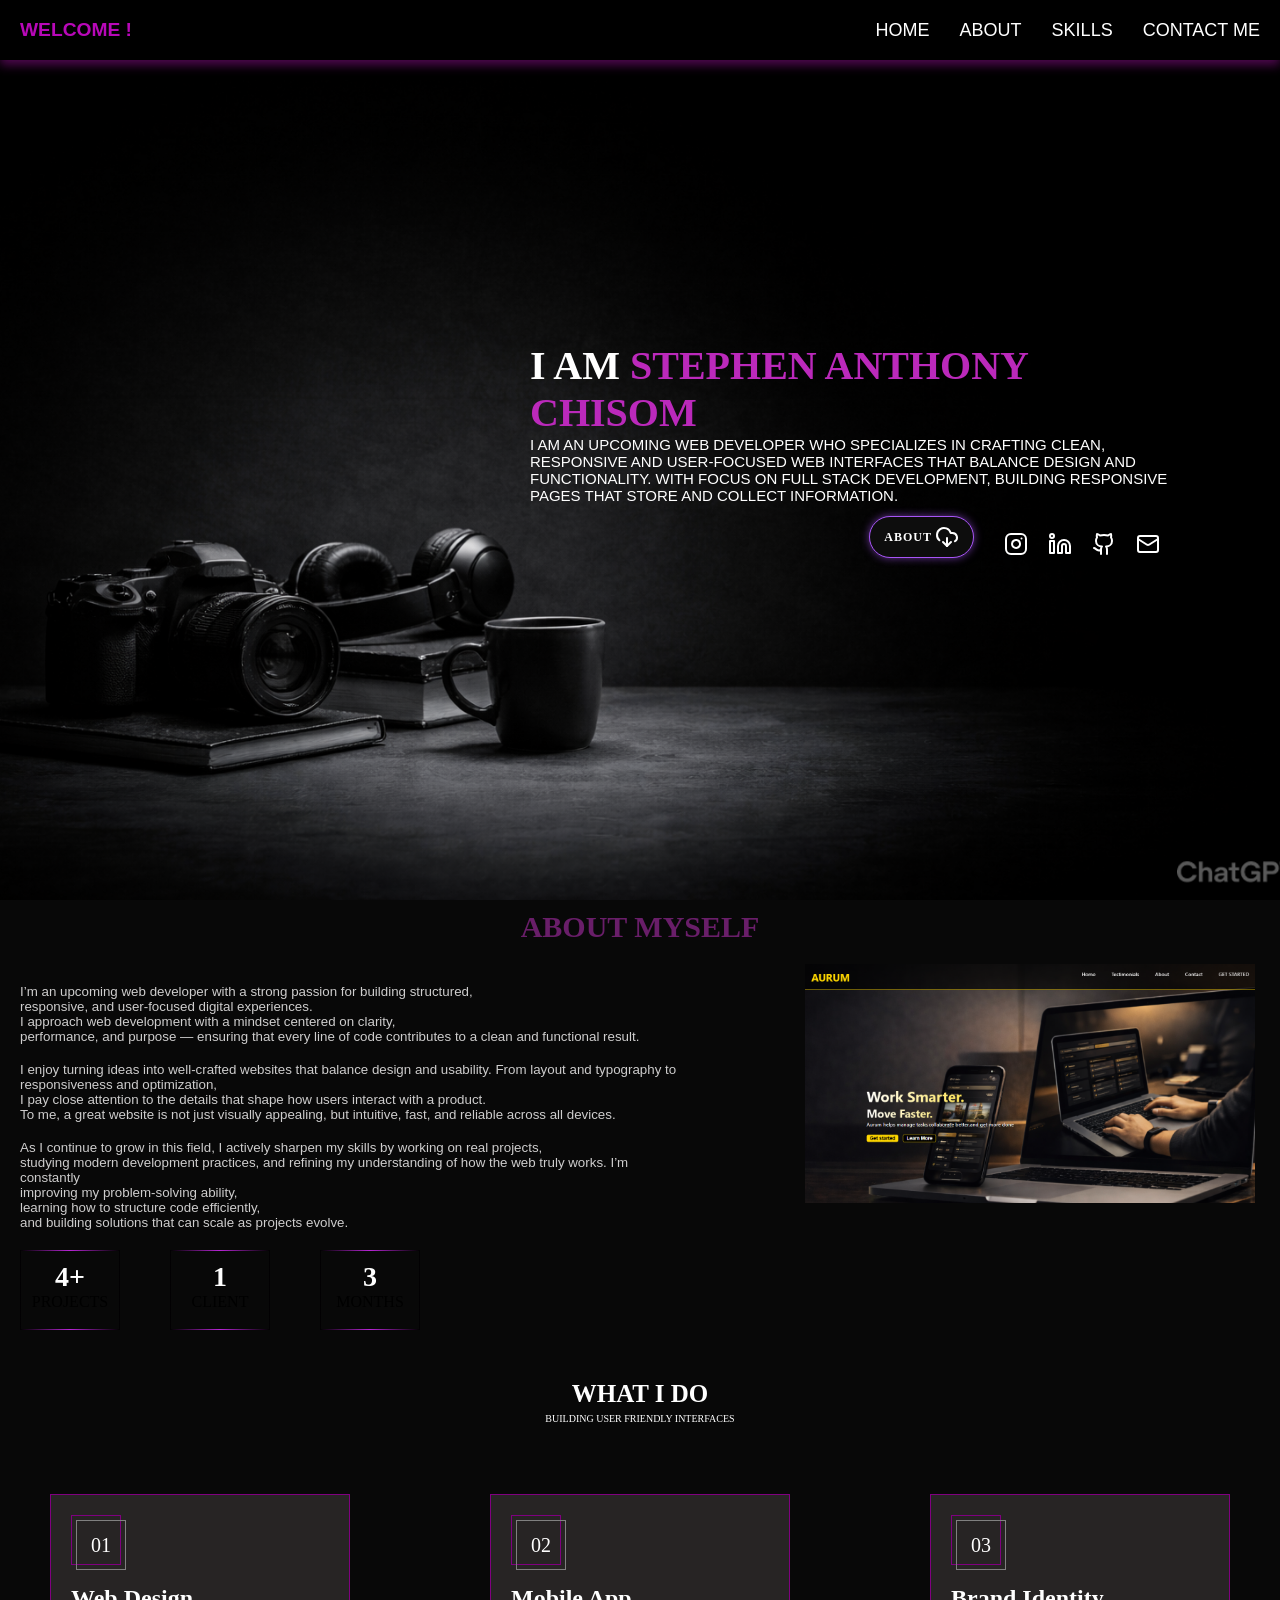
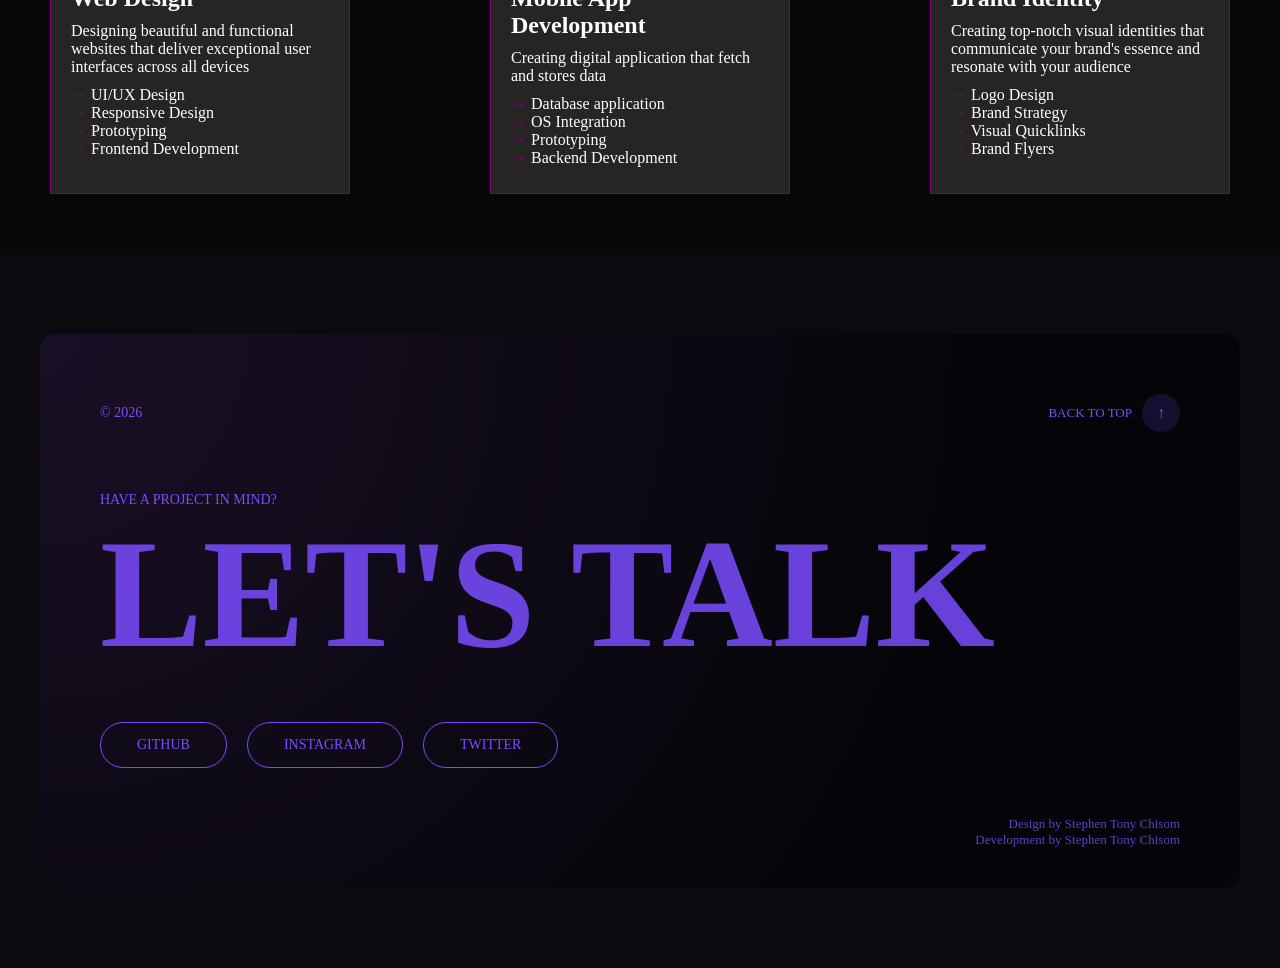
==== commit ca278e21: "Merge branch 'main' of https://github.com/anonymousfx6090-collab/potifolio-page" ====
--- a/index.html
+++ b/index.html
@@ -29,6 +29,15 @@
 						<li><a href="./contact.html">CONTACT ME</a></li>
 					</ul>
 				</nav>
+				<button
+					class="hamburger"
+					aria-label="Toggle menu"
+					aria-expanded="false"
+				>
+					<span class="bar"></span>
+					<span class="bar"></span>
+					<span class="bar"></span>
+				</button>
 			</header>
 			<main>
 				<section>
@@ -39,7 +48,7 @@
 						<img
 							class="hero-img"
 							src="images/hero-img.jpg"
-							alt="Portrait of Stephen Anthony Chisom"
+							alt="hero text background image"
 						/>
 						<div class="hero-text">
 							<h1>I AM <span>STEPHEN ANTHONY CHISOM</span></h1>
@@ -109,8 +118,9 @@
 												x2="17.51"
 												y1="6.5"
 												y2="6.5"
-											/></svg
-									></a>
+											/>
+										</svg>
+									</a>
 									<a
 										href="#"
 										aria-label="LinkedIn"
@@ -139,8 +149,9 @@
 												cx="4"
 												cy="4"
 												r="2"
-											/></svg
-									></a>
+											/>
+										</svg>
+									</a>
 									<a
 										href="https://github.com/anonymous-fx6090-collab"
 										aria-label="GitHub"
@@ -159,14 +170,14 @@
 											<path
 												d="M15 22v-4a4.8 4.8 0 0 0-1-3.5c3 0 6-2 6-5.5.08-1.25-.27-2.48-1-3.5.28-1.15.28-2.35 0-3.5 0 0-1 0-3 1.5-2.64-.5-5.36-.5-8 0C6 2 5 2 5 2c-.3 1.15-.3 2.35 0 3.5A5.403 5.403 0 0 0 4 9c0 3.5 3 5.5 6 5.5-.39.49-.68 1.05-.85 1.65-.17.6-.22 1.23-.15 1.85v4"
 											/>
-											<path
-												d="M9 18c-4.51 2-5-2-7-2"
-											/></svg
-									></a>
+											<path d="M9 18c-4.51 2-5-2-7-2" />
+										</svg>
+									</a>
 									<a
 										href="mailto:pandagoingparanoid@gmail.com"
 										aria-label="Email"
-										><svg
+									>
+										<svg
 											xmlns="http://www.w3.org/2000/svg"
 											width="24"
 											height="24"
@@ -187,8 +198,9 @@
 												width="20"
 												height="16"
 												rx="2"
-											/></svg
-									></a>
+											/>
+										</svg>
+									</a>
 								</div>
 							</div>
 						</div>
@@ -373,5 +385,6 @@
 				</div>
 			</footer>
 		</div>
+		<script src="menu.js"></script>
 	</body>
 </html>
--- a/style.css
+++ b/style.css
@@ -1,354 +1,547 @@
 * {
-    box-sizing: border-box;
-    margin: 0;
-    padding: 0;
+	box-sizing: border-box;
+	margin: 0;
+	padding: 0;
+}
+
+html {
+	scroll-behavior: smooth;
+}
+
+body {
+	margin: 0;
+	padding: 0;
+	overflow-x: hidden;
 }
 
 .page-layout {
-    display: grid;
-    grid-template-rows: auto 1fr auto;
-    grid-template-areas:
-        'header header'
-        'main main'
-        'footer footer';
-    min-height: 100vh;
-
-    background-color: rgb(8, 8, 8);
+	display: grid;
+	grid-template-rows: auto 1fr auto;
+	grid-template-areas:
+		'header header'
+		'main main'
+		'footer footer';
+	min-height: 100vh;
+
+	background-color: rgb(8, 8, 8);
 }
 
 .header {
-    grid-area: header;
-    display: flex;
-    position: fixed;
-    justify-content: space-between;
-    color: white;
-    background-color: black;
-    width: 100%;
-    height: 60px;
-    padding: 10px 20px;
-    top: 0;
-    left: 0;
-    align-items: center;
-    box-shadow: 0 5px 10px rgba(80, 8, 80, 1);
-    z-index: 10;
-}
-main{
-    grid-area: main;
+	grid-area: header;
+	display: flex;
+	position: fixed;
+	justify-content: space-between;
+	color: white;
+	background-color: black;
+	width: 100%;
+	height: 60px;
+	padding: 10px 20px;
+	top: 0;
+	left: 0;
+	align-items: center;
+	box-shadow: 0 5px 10px rgba(80, 8, 80, 1);
+	z-index: 10;
+}
+main {
+	grid-area: main;
 }
 .nav {
-    display: flex;
-    gap: 30px;
-    list-style: none;
-    flex-wrap: wrap;
+	display: flex;
+	gap: 30px;
+	list-style: none;
+	flex-wrap: wrap;
 }
 
 nav ul li a {
-    text-decoration: none;
-    color: white;
-    font-size: large;
-    font-family: 'Franklin Gothic Medium', 'Arial Narrow', Arial, sans-serif;
+	text-decoration: none;
+	color: white;
+	font-size: large;
+	font-family: 'Franklin Gothic Medium', 'Arial Narrow', Arial, sans-serif;
 }
 
 .logo {
-    color: rgb(184, 8, 184);
-    font-size: larger;
-    font-family: 'Gill Sans', 'Gill Sans MT', Calibri, 'Trebuchet MS', sans-serif;
-    cursor: pointer;
-    font-weight: bold;
+	color: rgb(184, 8, 184);
+	font-size: larger;
+	font-family:
+		'Gill Sans', 'Gill Sans MT', Calibri, 'Trebuchet MS', sans-serif;
+	cursor: pointer;
+	font-weight: bold;
 }
 
 nav ul li a:hover {
-    color: rgb(88, 78, 78);
+	color: rgb(88, 78, 78);
 }
 
 .hero-sec {
-    position: relative;
-    width: 100%;
-    height: calc(100vh-60px);
-    overflow: hidden;
-}
-
-.page-layout {
-    width: 100%;
-    height: 100%;
-    object-fit: cover;
-    display: block;
+	position: relative;
+	width: 100%;
+	height: calc(100vh);
+	overflow: clip;
+	display: flex;
+	align-items: center;
+	justify-content: end;
 }
 
 .hero-img {
-    width: 100%;
-    height: 100%;
-    object-fit: cover;
-    display: block;
-}
-
-main div div h1 {
-    color: white;
-    font-size: 40px;
-    font-family: Cambria, Cochin, Georgia, Times, 'Times New Roman', serif;
-}
-
-main div div h1 span {
-    color: rgba(190, 42, 190, 0.986);
-    font-size: 40px;
-}
-
-main div div p {
-    color: white;
-    font-size: 15px;
-    font-family: Impact, Haettenschweiler, 'Arial Narrow Bold', sans-serif;
+	position: absolute;
+	width: 100%;
+	height: 100%;
+	object-fit: cover;
+	display: block;
+}
+
+.hero-text h1 {
+	color: white;
+	font-size: 40px;
+	font-family: Cambria, Cochin, Georgia, Times, 'Times New Roman', serif;
+}
+
+.hero-text h1 span {
+	color: rgba(190, 42, 190, 0.986);
+	font-size: 40px;
+}
+
+.hero-text p {
+	color: white;
+	font-size: 15px;
+	font-family: Impact, Haettenschweiler, 'Arial Narrow Bold', sans-serif;
 }
 
 .hero-text {
-    position: absolute;
-    top: 50%;
-    left: 40%;
+	z-index: 1;
+	width: 90%;
+	max-width: 750px;
+	padding-right: 100px;
 }
 
 .about-btn {
-    display: inline-flex;
-    align-items: center;
-    gap: 3px;
-    padding: 8px 14px;
-    border-radius: 30px;
-    background-color: #0d0d0d;
-    color: white;
-    text-decoration: none;
-    font-size: 12px;
-    font-weight: 600;
-    letter-spacing: 1px;
-    border: 1.5px solid #a855f7;
-    box-shadow: 0 0 8px rgba(168, 85, 247, 0.6);
-    margin-top: 12px;
-    cursor: pointer;
+	display: inline-flex;
+	align-items: center;
+	gap: 3px;
+	padding: 8px 14px;
+	border-radius: 30px;
+	background-color: #0d0d0d;
+	color: white;
+	text-decoration: none;
+	font-size: 12px;
+	font-weight: 600;
+	letter-spacing: 1px;
+	border: 1.5px solid #a855f7;
+	box-shadow: 0 0 8px rgba(168, 85, 247, 0.6);
+	margin-top: 12px;
+	cursor: pointer;
 }
 
 #about-icon {
-    font-size: 1px;
+	font-size: 1px;
 }
 
 .about-btn:hover {
-    background: #9b4dff;
-    color: #000;
-    box-shadow: 0 0 25px rgba(155, 77, 255, 1);
-    transition: all 0.5s ease;
+	background: #9b4dff;
+	color: #000;
+	box-shadow: 0 0 25px rgba(155, 77, 255, 1);
+	transition: all 0.5s ease;
 }
 
 .icons-container {
-    display: flex;
-    gap: 20px;
-    color: white;
-    margin-top: 25px;
-    font-size: 30px;
-    padding-right: 20px;
-    flex-wrap: wrap;
+	display: flex;
+	gap: 20px;
+	color: white;
+	margin-top: 25px;
+	font-size: 30px;
+	padding-right: 20px;
+	flex-wrap: wrap;
 }
 
 .abt-and-icon-container {
-    display: flex;
-    justify-content: flex-end;
-    gap: 30px;
-    flex-wrap: wrap;
-}
-.about-header{
-    font-size: 30px;
-    text-align: center;
-    color: rgb(105, 30, 105);
-    margin-top: 10px;
-    margin-bottom: 20px;
-}
-.about-text{
-    color: rgb(206, 205, 205);
-    font-size: smaller;
-   font-family: Verdana, Geneva, Tahoma, sans-serif;
-}
-.about-text-container{
-    padding: 20px;
-}
-.about-sec{
-    display: flex;
-    gap: 100px;
-
-}
-.img-2{
-    width:450px;
-    height: 380px;
-    margin-right:  30px;
-}
-.box{
-    border: 1px solid ;
-    border-image: linear-gradient(to right, #000000, #b725d4, #000000)1;;
-    padding: 10px;
-    text-align: center;
-    width: 100px;
-    height: 80px;
-}
-.box-container{
-    display: flex;
-   margin-left: 20px;
-   gap: 50px;
-   flex-wrap: wrap;
-}
-.about-header-2{
-    color: white;
-    font-size: 25PX;
-    text-align: center;
-    margin-top: 50px;
-    margin-bottom: 5px;
-}
-.about-header-p{
-    color: white;
-    text-align: center;
-    font-size: 10px;
-}
-.invisible-box{
-    position: relative;
-    display: flex;
-    height: 60px;
-    width: 60px;
-    justify-content: center;
-    align-items: center;
-}
-.child-1{
-    position: absolute;
-    height: 50px;
-    width: 50px;
-    border: 1px solid purple;
-    top: 0;
-    left: 0;
-    
-}
-.child-2{
-    position: absolute;
-    height: 50px;
-    width: 50px;
-    border: 1px solid grey;
-}
-.service-text{ 
-    color: white;
-    font-size: 20px;
-}
-.service-box{
-    display: flex;
-    flex-direction: column;
-    gap: 10px;
-    background-color: rgb(39, 36, 36);
-    border: 1px solid purple;
-    margin-bottom: 10px;
-    width: 300px;
-    padding: 20px ;
-    color: white;
-}
-.service-flex{
-    display: flex;
- justify-content: space-between;
- margin-top: 20px;
- padding: 50px;
-}
-div ul li{
-    list-style: none;
-}
-div ul li span{
-    color: purple;
-}
-footer{
-    grid-area: footer;
-    background-color: black;
-    width: 100vw;
+	display: flex;
+	justify-content: flex-end;
+	gap: 30px;
+	flex-wrap: wrap;
+}
+.about-header {
+	font-size: 30px;
+	text-align: center;
+	color: rgb(105, 30, 105);
+	margin-top: 10px;
+	margin-bottom: 20px;
+}
+.about-text {
+	color: rgb(206, 205, 205);
+	font-size: smaller;
+	font-family: Verdana, Geneva, Tahoma, sans-serif;
+}
+.about-text-container {
+	padding: 20px;
+}
+
+.about-sec {
+	display: flex;
+	gap: 100px;
+}
+.img-2 {
+	max-width: 450px;
+	width: 100%;
+	height: auto;
+	margin-right: 30px;
+}
+.box {
+	border: 1px solid;
+	border-image: linear-gradient(to right, #000000, #b725d4, #000000) 1;
+	padding: 10px;
+	text-align: center;
+	width: 100px;
+	height: 80px;
+}
+.box-container {
+	display: flex;
+	margin-left: 20px;
+	gap: 50px;
+	flex-wrap: wrap;
+}
+.about-header-2 {
+	color: white;
+	font-size: 25px;
+	text-align: center;
+	margin-top: 50px;
+	margin-bottom: 5px;
+}
+.about-header-p {
+	color: white;
+	text-align: center;
+	font-size: 10px;
+}
+.invisible-box {
+	position: relative;
+	display: flex;
+	height: 60px;
+	width: 60px;
+	justify-content: center;
+	align-items: center;
+}
+.child-1 {
+	position: absolute;
+	height: 50px;
+	width: 50px;
+	border: 1px solid purple;
+	top: 0;
+	left: 0;
+}
+.child-2 {
+	position: absolute;
+	height: 50px;
+	width: 50px;
+	border: 1px solid grey;
+}
+.service-text {
+	color: white;
+	font-size: 20px;
+}
+.service-box {
+	display: flex;
+	flex-direction: column;
+	gap: 10px;
+	background-color: rgb(39, 36, 36);
+	border: 1px solid purple;
+	margin-bottom: 10px;
+	width: 300px;
+	max-width: 100%;
+	padding: 20px;
+	color: white;
+	min-height: 300px;
+}
+.service-flex {
+	display: flex;
+	justify-content: space-between;
+	margin-top: 20px;
+	padding: 50px;
+	flex-wrap: wrap;
+	gap: 20px;
+}
+div ul li {
+	list-style: none;
+}
+div ul li span {
+	color: purple;
+}
+footer {
+	grid-area: footer;
+	background-color: black;
+	width: 100%;
 }
 .footer {
-  background: #0b0b0f;
-  padding: 80px 40px;
+	background: #0b0b0f;
+	padding: 80px 40px;
 }
 
 .footer-inner {
-  background: radial-gradient(
-    circle at top left,
-    #1a1026,
-    #050509 70%
-  );
-  padding: 60px;
-  border-radius: 16px;
-  position: relative;
-  overflow: hidden;
-}
-
+	background: radial-gradient(circle at top left, #1a1026, #050509 70%);
+	padding: 60px;
+	border-radius: 16px;
+	position: relative;
+	overflow: hidden;
+}
 
 .footer-top {
-  display: flex;
-  justify-content: space-between;
-  align-items: center;
-  margin-bottom: 60px;
+	display: flex;
+	justify-content: space-between;
+	align-items: center;
+	margin-bottom: 60px;
 }
 
 .copyright {
-  color: #7a4cff;
-  font-size: 14px;
+	color: #7a4cff;
+	font-size: 14px;
 }
 
 .back-to-top {
-  color: #7a4cff;
-  text-decoration: none;
-  font-size: 13px;
-  display: flex;
-  align-items: center;
-  gap: 10px;
+	color: #7a4cff;
+	text-decoration: none;
+	font-size: 13px;
+	display: flex;
+	align-items: center;
+	gap: 10px;
 }
 
 .arrow {
-  width: 38px;
-  height: 38px;
-  border-radius: 50%;
-  background: rgba(122, 76, 255, 0.15);
-  display: flex;
-  align-items: center;
-  justify-content: center;
-  font-size: 16px;
-}
-
+	width: 38px;
+	height: 38px;
+	border-radius: 50%;
+	background: rgba(122, 76, 255, 0.15);
+	display: flex;
+	align-items: center;
+	justify-content: center;
+	font-size: 16px;
+}
 
 .subtitle {
-  color: #7a4cff;
-  font-size: 14px;
-  margin-bottom: 10px;
+	color: #7a4cff;
+	font-size: 14px;
+	margin-bottom: 10px;
 }
 
 .title {
-  font-size: clamp(64px, 12vw, 160px);
-  font-weight: 700;
-  color: rgba(122, 76, 255, 0.85);
-  line-height: 1;
-  margin-bottom: 50px;
+	font-size: clamp(64px, 12vw, 160px);
+	font-weight: 700;
+	color: rgba(122, 76, 255, 0.85);
+	line-height: 1;
+	margin-bottom: 50px;
 }
 
 .socials {
-  display: flex;
-  gap: 20px;
-  margin-bottom: 60px;
+	display: flex;
+	gap: 20px;
+	margin-bottom: 60px;
 }
 
 .pill {
-  padding: 14px 36px;
-  border: 1px solid #7a4cff;
-  border-radius: 999px;
-  color: #7a4cff;
-  text-decoration: none;
-  font-size: 14px;
-  transition: all 0.3s ease;
+	padding: 14px 36px;
+	border: 1px solid #7a4cff;
+	border-radius: 999px;
+	color: #7a4cff;
+	text-decoration: none;
+	font-size: 14px;
+	transition: all 0.3s ease;
 }
 
 .pill:hover {
-  background: #7a4cff;
-  color: #050509;
-}
-
+	background: #7a4cff;
+	color: #050509;
+}
 
 .credits {
-  position: absolute;
-  right: 60px;
-  bottom: 40px;
-  text-align: right;
-  font-size: 13px;
-  color: #7a4cff;
-  opacity: 0.8;
-}
+	position: absolute;
+	right: 60px;
+	bottom: 40px;
+	text-align: right;
+	font-size: 13px;
+	color: #7a4cff;
+	opacity: 0.8;
+}
+
+/* Stat number styling */
+.stat-number {
+	color: white;
+	font-size: 28px;
+	font-weight: bold;
+	font-family: Cambria, Cochin, Georgia, Times, 'Times New Roman', serif;
+}
+
+/* Icon link styling */
+.icons-container a {
+	color: white;
+	text-decoration: none;
+	display: inline-flex;
+	align-items: center;
+}
+
+.icons-container a:hover {
+	color: #a855f7;
+	transition: color 0.3s ease;
+}
+
+/* Focus styles for keyboard navigation */
+a:focus-visible {
+	outline: 2px solid #a855f7;
+	outline-offset: 2px;
+}
+
+/* ===== Responsive Styles ===== */
+
+/* Hamburger button — hidden on desktop */
+.hamburger {
+	display: none;
+	background: none;
+	border: none;
+	cursor: pointer;
+	padding: 5px;
+	z-index: 20;
+}
+
+.hamburger .bar {
+	display: block;
+	width: 25px;
+	height: 3px;
+	margin: 5px 0;
+	background-color: white;
+	border-radius: 2px;
+	transition:
+		transform 0.3s ease,
+		opacity 0.3s ease;
+}
+
+/* Animate bars into an X when active */
+.hamburger.active .bar:nth-child(1) {
+	transform: translateY(8px) rotate(45deg);
+}
+.hamburger.active .bar:nth-child(2) {
+	opacity: 0;
+}
+.hamburger.active .bar:nth-child(3) {
+	transform: translateY(-8px) rotate(-45deg);
+}
+
+@media (max-width: 768px) {
+	.hamburger {
+		display: block;
+	}
+
+	.nav {
+		position: fixed;
+		top: 60px;
+		left: 0;
+		width: 100%;
+		background-color: black;
+		flex-direction: column;
+		gap: 0;
+		align-items: center;
+		padding: 0;
+		max-height: 0;
+		overflow: hidden;
+		transition: max-height 0.3s ease;
+	}
+
+	.nav.open {
+		max-height: 300px;
+		padding: 10px 0;
+	}
+
+	.nav li {
+		padding: 12px 0;
+	}
+
+	.hero-text {
+		width: 90%;
+	}
+
+	.hero-text h1 {
+		font-size: 28px;
+	}
+
+	.hero-text h1 span {
+		font-size: 28px;
+	}
+
+	.about-sec {
+		flex-direction: column;
+		gap: 20px;
+		padding: 0 15px;
+	}
+
+	.img-2 {
+		max-width: 100%;
+		height: auto;
+		margin-right: 0;
+	}
+
+	.service-flex {
+		flex-direction: column;
+		align-items: center;
+		padding: 20px;
+	}
+
+	.service-box {
+		width: 100%;
+	}
+
+	.footer-inner {
+		padding: 30px;
+	}
+
+	.title {
+		font-size: 40px;
+	}
+
+	.credits {
+		position: static;
+		text-align: center;
+		margin-top: 30px;
+	}
+
+	.socials {
+		flex-wrap: wrap;
+	}
+
+	.pill {
+		padding: 10px 24px;
+		font-size: 12px;
+	}
+
+	.footer {
+		padding: 40px 15px;
+	}
+}
+
+@media (max-width: 480px) {
+	.header {
+		height: auto;
+		padding: 10px;
+	}
+
+	.hero-text h1 {
+		font-size: 22px;
+	}
+
+	.hero-text h1 span {
+		font-size: 22px;
+	}
+
+	.hero-text p {
+		font-size: 13px;
+	}
+
+	.about-header {
+		font-size: 22px;
+	}
+
+	.box-container {
+		justify-content: center;
+		gap: 20px;
+	}
+
+	.abt-and-icon-container {
+		flex-direction: column;
+		align-items: flex-start;
+		gap: 15px;
+	}
+}
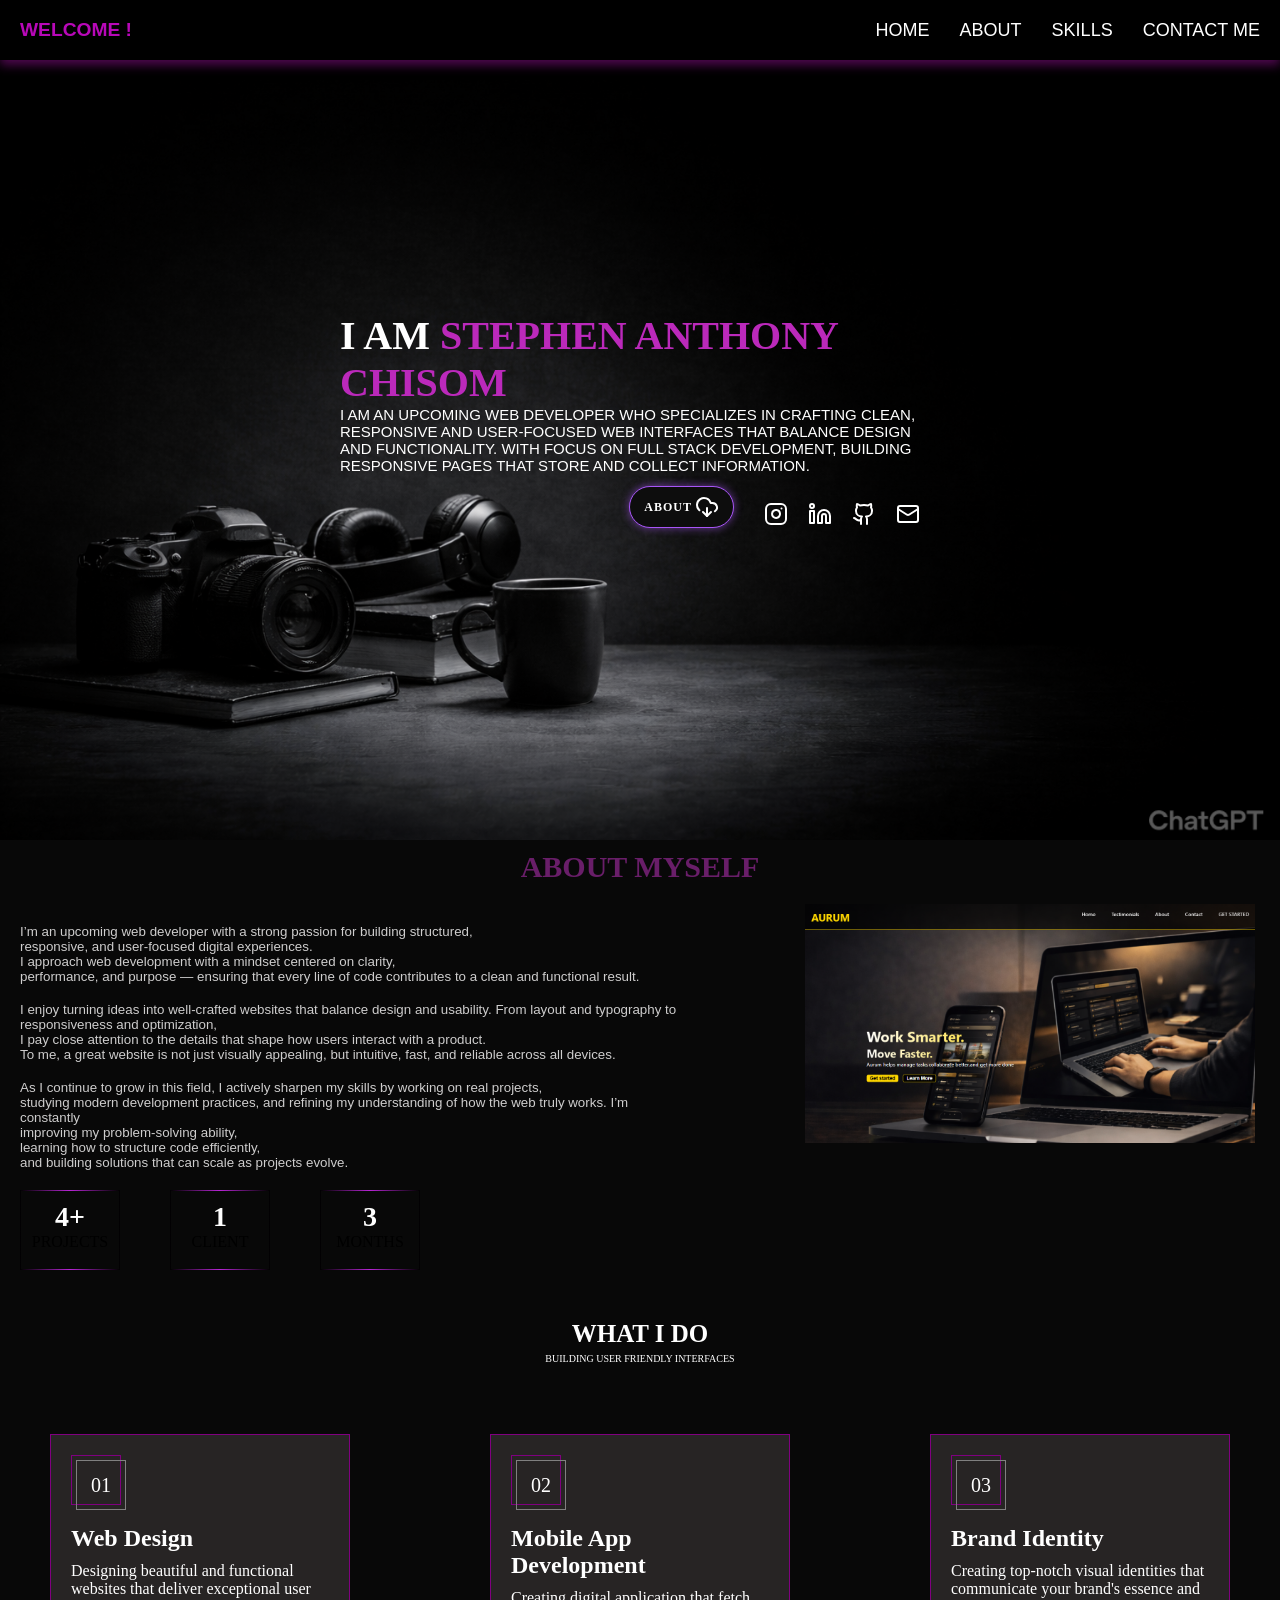
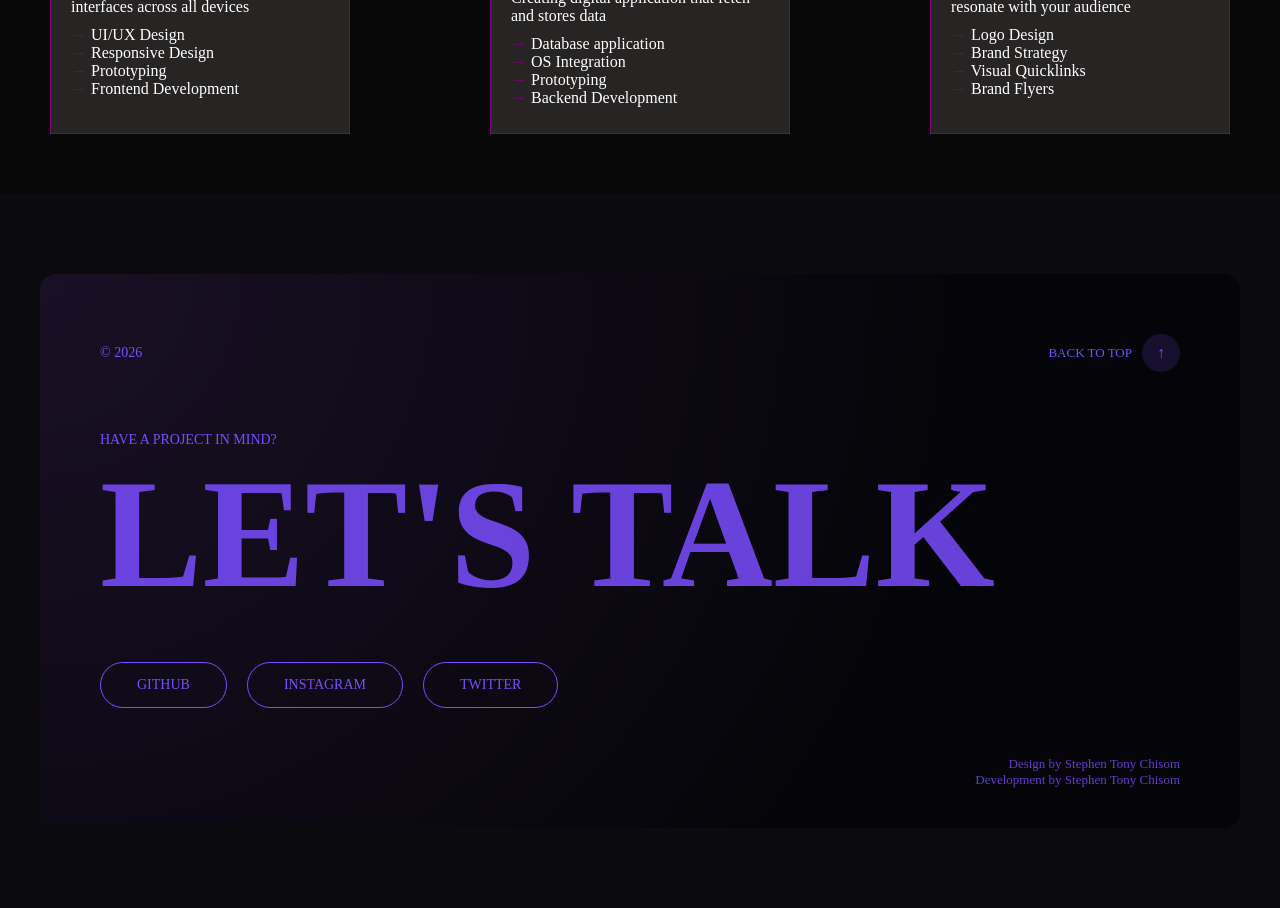
==== commit d97a04e6: "Refactor contact, index, and skills pages for improved structure and responsiveness; update styles f" ====
--- a/index.html
+++ b/index.html
@@ -29,15 +29,6 @@
 						<li><a href="./contact.html">CONTACT ME</a></li>
 					</ul>
 				</nav>
-				<button
-					class="hamburger"
-					aria-label="Toggle menu"
-					aria-expanded="false"
-				>
-					<span class="bar"></span>
-					<span class="bar"></span>
-					<span class="bar"></span>
-				</button>
 			</header>
 			<main>
 				<section>
@@ -48,7 +39,7 @@
 						<img
 							class="hero-img"
 							src="images/hero-img.jpg"
-							alt="hero text background image"
+							alt="Portrait of Stephen Anthony Chisom"
 						/>
 						<div class="hero-text">
 							<h1>I AM <span>STEPHEN ANTHONY CHISOM</span></h1>
@@ -88,7 +79,7 @@
 								</a>
 								<div class="icons-container">
 									<a
-										href="https://www.instagram.com/tony.stephen.03"
+										href="#"
 										aria-label="Instagram"
 										><svg
 											xmlns="http://www.w3.org/2000/svg"
@@ -118,9 +109,8 @@
 												x2="17.51"
 												y1="6.5"
 												y2="6.5"
-											/>
-										</svg>
-									</a>
+											/></svg
+									></a>
 									<a
 										href="#"
 										aria-label="LinkedIn"
@@ -149,11 +139,10 @@
 												cx="4"
 												cy="4"
 												r="2"
-											/>
-										</svg>
-									</a>
+											/></svg
+									></a>
 									<a
-										href="https://github.com/anonymous-fx6090-collab"
+										href="#"
 										aria-label="GitHub"
 										><svg
 											xmlns="http://www.w3.org/2000/svg"
@@ -170,14 +159,14 @@
 											<path
 												d="M15 22v-4a4.8 4.8 0 0 0-1-3.5c3 0 6-2 6-5.5.08-1.25-.27-2.48-1-3.5.28-1.15.28-2.35 0-3.5 0 0-1 0-3 1.5-2.64-.5-5.36-.5-8 0C6 2 5 2 5 2c-.3 1.15-.3 2.35 0 3.5A5.403 5.403 0 0 0 4 9c0 3.5 3 5.5 6 5.5-.39.49-.68 1.05-.85 1.65-.17.6-.22 1.23-.15 1.85v4"
 											/>
-											<path d="M9 18c-4.51 2-5-2-7-2" />
-										</svg>
-									</a>
+											<path
+												d="M9 18c-4.51 2-5-2-7-2"
+											/></svg
+									></a>
 									<a
 										href="mailto:pandagoingparanoid@gmail.com"
 										aria-label="Email"
-									>
-										<svg
+										><svg
 											xmlns="http://www.w3.org/2000/svg"
 											width="24"
 											height="24"
@@ -198,9 +187,8 @@
 												width="20"
 												height="16"
 												rx="2"
-											/>
-										</svg>
-									</a>
+											/></svg
+									></a>
 								</div>
 							</div>
 						</div>
@@ -362,17 +350,17 @@
 
 					<div class="socials">
 						<a
-							href="#https://github.com/anonymousfx6090-collab"
+							href="#"
 							class="pill"
 							>GITHUB</a
 						>
 						<a
-							href="#https://www.instagram.com/tony=stephen=03"
+							href="#"
 							class="pill"
 							>INSTAGRAM</a
 						>
 						<a
-							href="#https://x.com/tonystephen6090"
+							href="#"
 							class="pill"
 							>TWITTER</a
 						>
@@ -385,6 +373,5 @@
 				</div>
 			</footer>
 		</div>
-		<script src="menu.js"></script>
 	</body>
 </html>
--- a/style.css
+++ b/style.css
@@ -75,15 +75,11 @@
 .hero-sec {
 	position: relative;
 	width: 100%;
-	height: calc(100vh);
-	overflow: clip;
-	display: flex;
-	align-items: center;
-	justify-content: end;
+	height: calc(100vh - 60px);
+	overflow: hidden;
 }
 
 .hero-img {
-	position: absolute;
 	width: 100%;
 	height: 100%;
 	object-fit: cover;
@@ -108,10 +104,12 @@
 }
 
 .hero-text {
-	z-index: 1;
+	position: absolute;
+	top: 50%;
+	left: 50%;
+	transform: translate(-50%, -50%);
 	width: 90%;
-	max-width: 750px;
-	padding-right: 100px;
+	max-width: 600px;
 }
 
 .about-btn {
@@ -174,7 +172,6 @@
 .about-text-container {
 	padding: 20px;
 }
-
 .about-sec {
 	display: flex;
 	gap: 100px;
@@ -388,66 +385,11 @@
 
 /* ===== Responsive Styles ===== */
 
-/* Hamburger button — hidden on desktop */
-.hamburger {
-	display: none;
-	background: none;
-	border: none;
-	cursor: pointer;
-	padding: 5px;
-	z-index: 20;
-}
-
-.hamburger .bar {
-	display: block;
-	width: 25px;
-	height: 3px;
-	margin: 5px 0;
-	background-color: white;
-	border-radius: 2px;
-	transition:
-		transform 0.3s ease,
-		opacity 0.3s ease;
-}
-
-/* Animate bars into an X when active */
-.hamburger.active .bar:nth-child(1) {
-	transform: translateY(8px) rotate(45deg);
-}
-.hamburger.active .bar:nth-child(2) {
-	opacity: 0;
-}
-.hamburger.active .bar:nth-child(3) {
-	transform: translateY(-8px) rotate(-45deg);
-}
-
 @media (max-width: 768px) {
-	.hamburger {
-		display: block;
-	}
-
 	.nav {
-		position: fixed;
-		top: 60px;
-		left: 0;
-		width: 100%;
-		background-color: black;
 		flex-direction: column;
-		gap: 0;
+		gap: 10px;
 		align-items: center;
-		padding: 0;
-		max-height: 0;
-		overflow: hidden;
-		transition: max-height 0.3s ease;
-	}
-
-	.nav.open {
-		max-height: 300px;
-		padding: 10px 0;
-	}
-
-	.nav li {
-		padding: 12px 0;
 	}
 
 	.hero-text {
@@ -514,6 +456,7 @@
 
 @media (max-width: 480px) {
 	.header {
+		flex-direction: column;
 		height: auto;
 		padding: 10px;
 	}
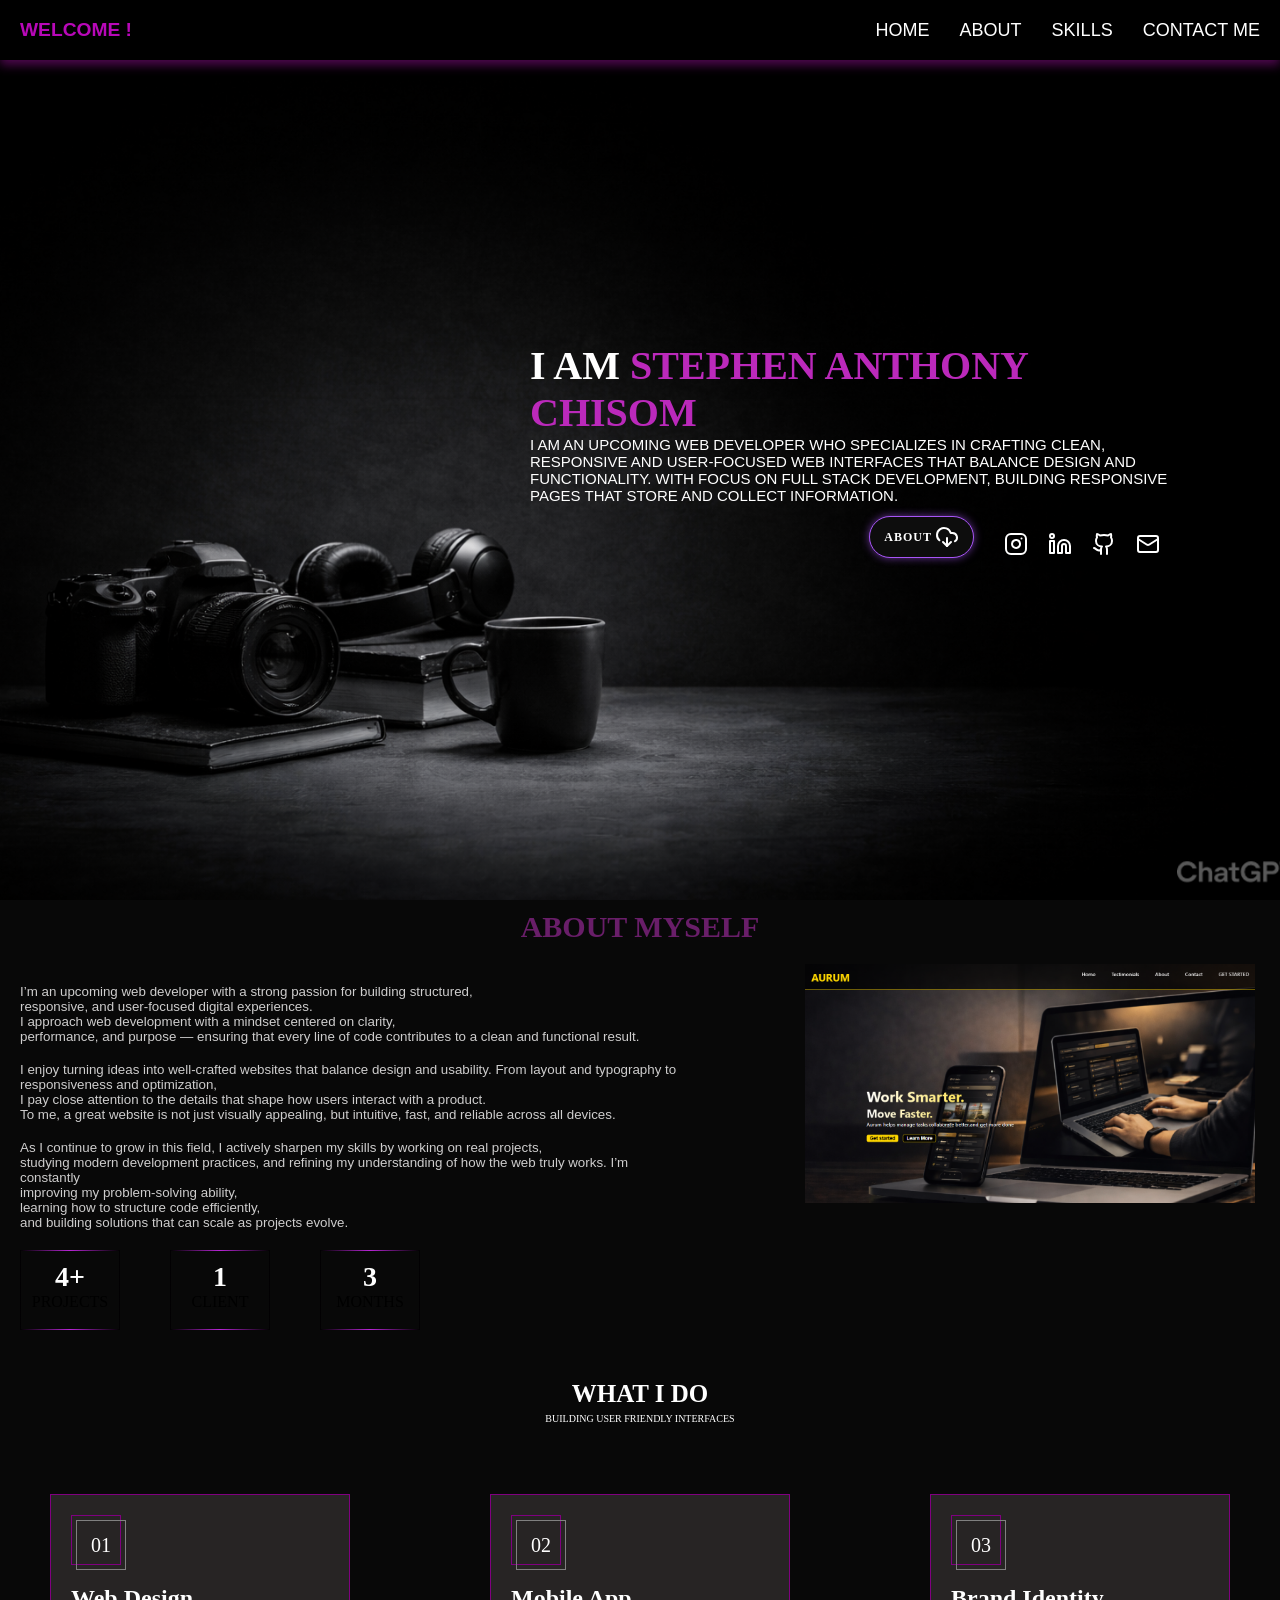
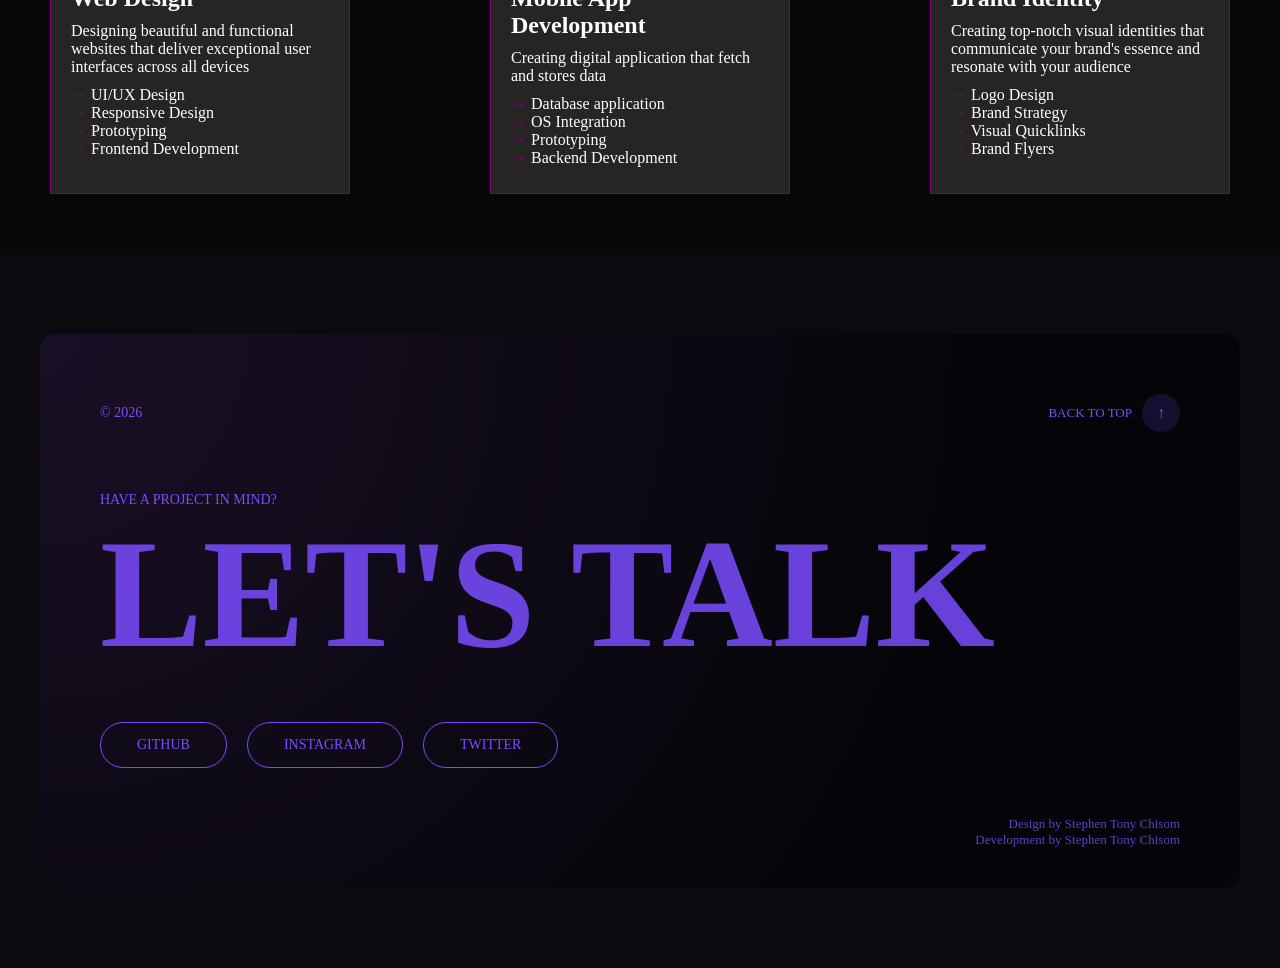
==== commit e9a2535e: "Add hamburger menu for mobile navigation; implement toggle functionality and update styles for respo" ====
--- a/index.html
+++ b/index.html
@@ -29,6 +29,15 @@
 						<li><a href="./contact.html">CONTACT ME</a></li>
 					</ul>
 				</nav>
+				<button
+					class="hamburger"
+					aria-label="Toggle menu"
+					aria-expanded="false"
+				>
+					<span class="bar"></span>
+					<span class="bar"></span>
+					<span class="bar"></span>
+				</button>
 			</header>
 			<main>
 				<section>
@@ -39,7 +48,7 @@
 						<img
 							class="hero-img"
 							src="images/hero-img.jpg"
-							alt="Portrait of Stephen Anthony Chisom"
+							alt="hero text background image"
 						/>
 						<div class="hero-text">
 							<h1>I AM <span>STEPHEN ANTHONY CHISOM</span></h1>
@@ -109,8 +118,9 @@
 												x2="17.51"
 												y1="6.5"
 												y2="6.5"
-											/></svg
-									></a>
+											/>
+										</svg>
+									</a>
 									<a
 										href="#"
 										aria-label="LinkedIn"
@@ -139,8 +149,9 @@
 												cx="4"
 												cy="4"
 												r="2"
-											/></svg
-									></a>
+											/>
+										</svg>
+									</a>
 									<a
 										href="#"
 										aria-label="GitHub"
@@ -159,14 +170,14 @@
 											<path
 												d="M15 22v-4a4.8 4.8 0 0 0-1-3.5c3 0 6-2 6-5.5.08-1.25-.27-2.48-1-3.5.28-1.15.28-2.35 0-3.5 0 0-1 0-3 1.5-2.64-.5-5.36-.5-8 0C6 2 5 2 5 2c-.3 1.15-.3 2.35 0 3.5A5.403 5.403 0 0 0 4 9c0 3.5 3 5.5 6 5.5-.39.49-.68 1.05-.85 1.65-.17.6-.22 1.23-.15 1.85v4"
 											/>
-											<path
-												d="M9 18c-4.51 2-5-2-7-2"
-											/></svg
-									></a>
+											<path d="M9 18c-4.51 2-5-2-7-2" />
+										</svg>
+									</a>
 									<a
 										href="mailto:pandagoingparanoid@gmail.com"
 										aria-label="Email"
-										><svg
+									>
+										<svg
 											xmlns="http://www.w3.org/2000/svg"
 											width="24"
 											height="24"
@@ -187,8 +198,9 @@
 												width="20"
 												height="16"
 												rx="2"
-											/></svg
-									></a>
+											/>
+										</svg>
+									</a>
 								</div>
 							</div>
 						</div>
@@ -373,5 +385,6 @@
 				</div>
 			</footer>
 		</div>
+		<script src="menu.js"></script>
 	</body>
 </html>
--- a/style.css
+++ b/style.css
@@ -75,11 +75,15 @@
 .hero-sec {
 	position: relative;
 	width: 100%;
-	height: calc(100vh - 60px);
-	overflow: hidden;
+	height: calc(100vh);
+	overflow: clip;
+	display: flex;
+	align-items: center;
+	justify-content: end;
 }
 
 .hero-img {
+	position: absolute;
 	width: 100%;
 	height: 100%;
 	object-fit: cover;
@@ -104,12 +108,10 @@
 }
 
 .hero-text {
-	position: absolute;
-	top: 50%;
-	left: 50%;
-	transform: translate(-50%, -50%);
+	z-index: 1;
 	width: 90%;
-	max-width: 600px;
+	max-width: 750px;
+	padding-right: 100px;
 }
 
 .about-btn {
@@ -172,6 +174,7 @@
 .about-text-container {
 	padding: 20px;
 }
+
 .about-sec {
 	display: flex;
 	gap: 100px;
@@ -385,11 +388,66 @@
 
 /* ===== Responsive Styles ===== */
 
+/* Hamburger button — hidden on desktop */
+.hamburger {
+	display: none;
+	background: none;
+	border: none;
+	cursor: pointer;
+	padding: 5px;
+	z-index: 20;
+}
+
+.hamburger .bar {
+	display: block;
+	width: 25px;
+	height: 3px;
+	margin: 5px 0;
+	background-color: white;
+	border-radius: 2px;
+	transition:
+		transform 0.3s ease,
+		opacity 0.3s ease;
+}
+
+/* Animate bars into an X when active */
+.hamburger.active .bar:nth-child(1) {
+	transform: translateY(8px) rotate(45deg);
+}
+.hamburger.active .bar:nth-child(2) {
+	opacity: 0;
+}
+.hamburger.active .bar:nth-child(3) {
+	transform: translateY(-8px) rotate(-45deg);
+}
+
 @media (max-width: 768px) {
+	.hamburger {
+		display: block;
+	}
+
 	.nav {
+		position: fixed;
+		top: 60px;
+		left: 0;
+		width: 100%;
+		background-color: black;
 		flex-direction: column;
-		gap: 10px;
+		gap: 0;
 		align-items: center;
+		padding: 0;
+		max-height: 0;
+		overflow: hidden;
+		transition: max-height 0.3s ease;
+	}
+
+	.nav.open {
+		max-height: 300px;
+		padding: 10px 0;
+	}
+
+	.nav li {
+		padding: 12px 0;
 	}
 
 	.hero-text {
@@ -456,7 +514,6 @@
 
 @media (max-width: 480px) {
 	.header {
-		flex-direction: column;
 		height: auto;
 		padding: 10px;
 	}
